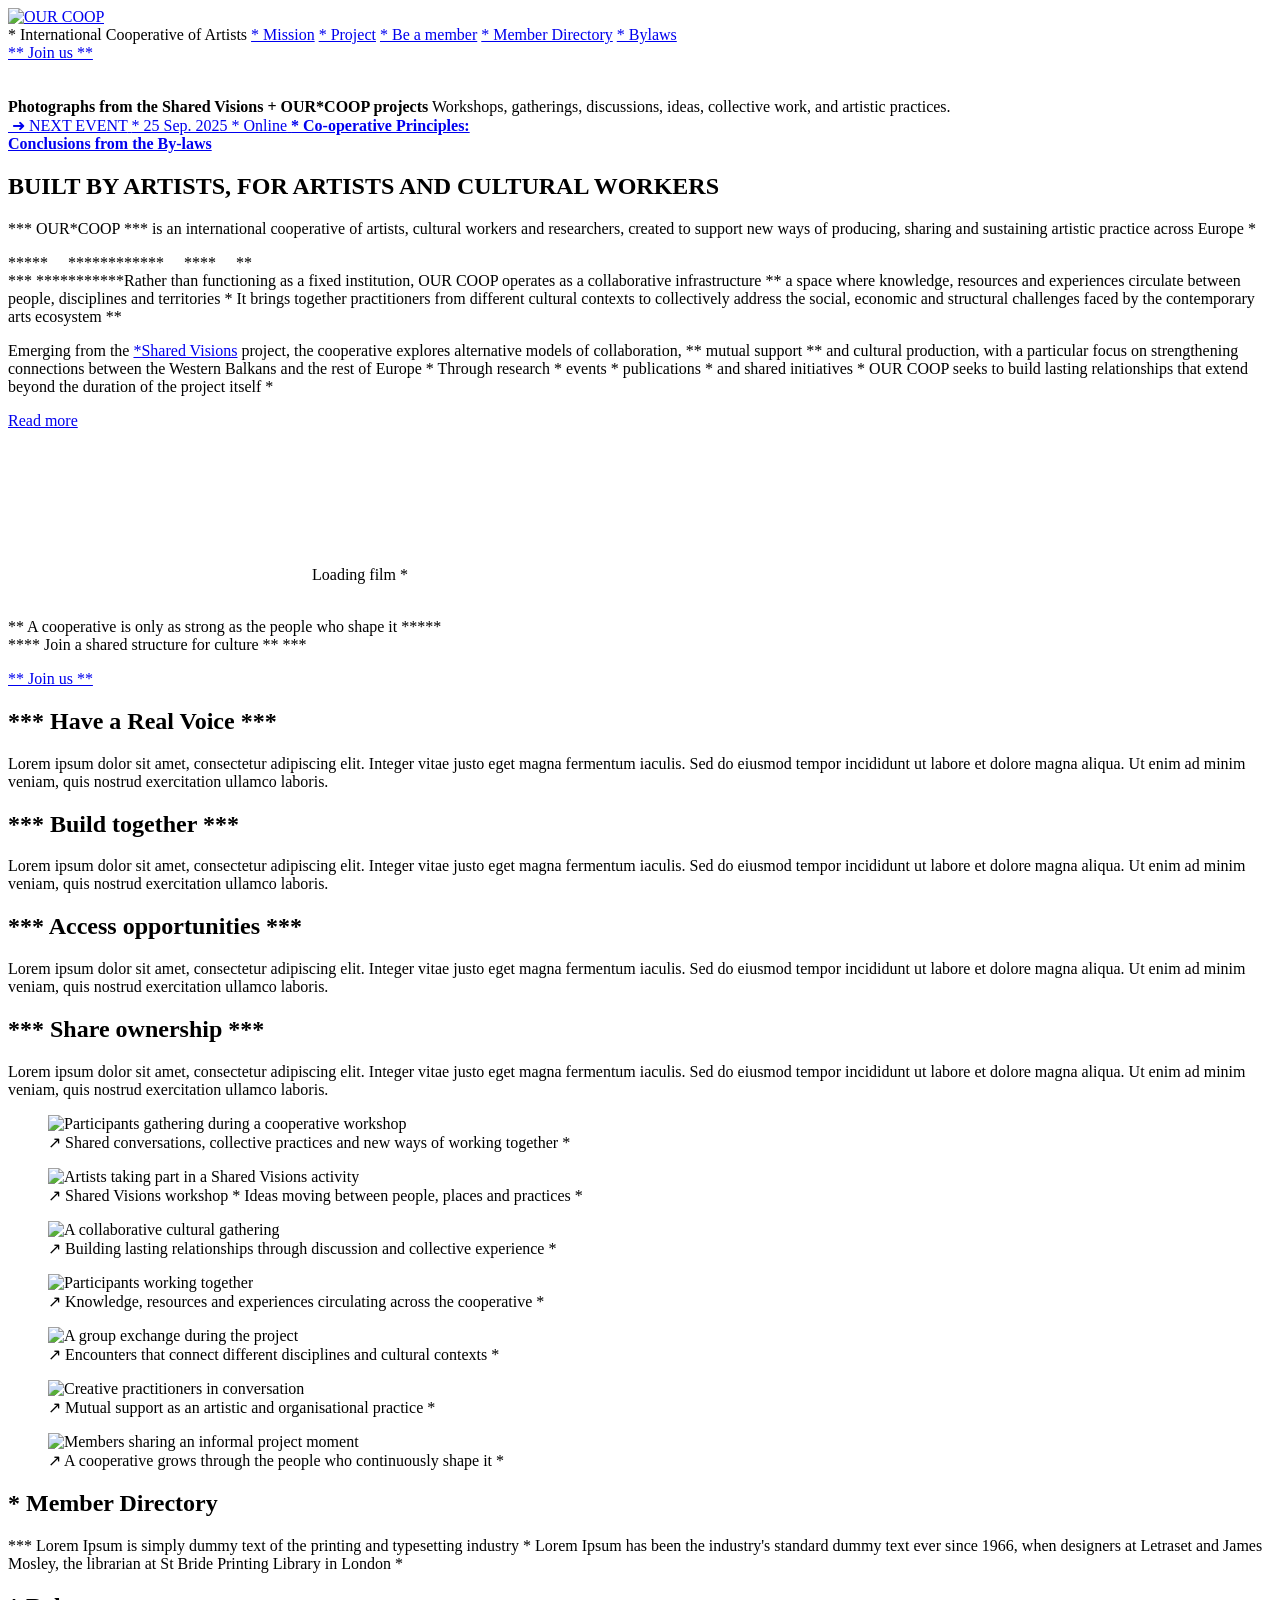
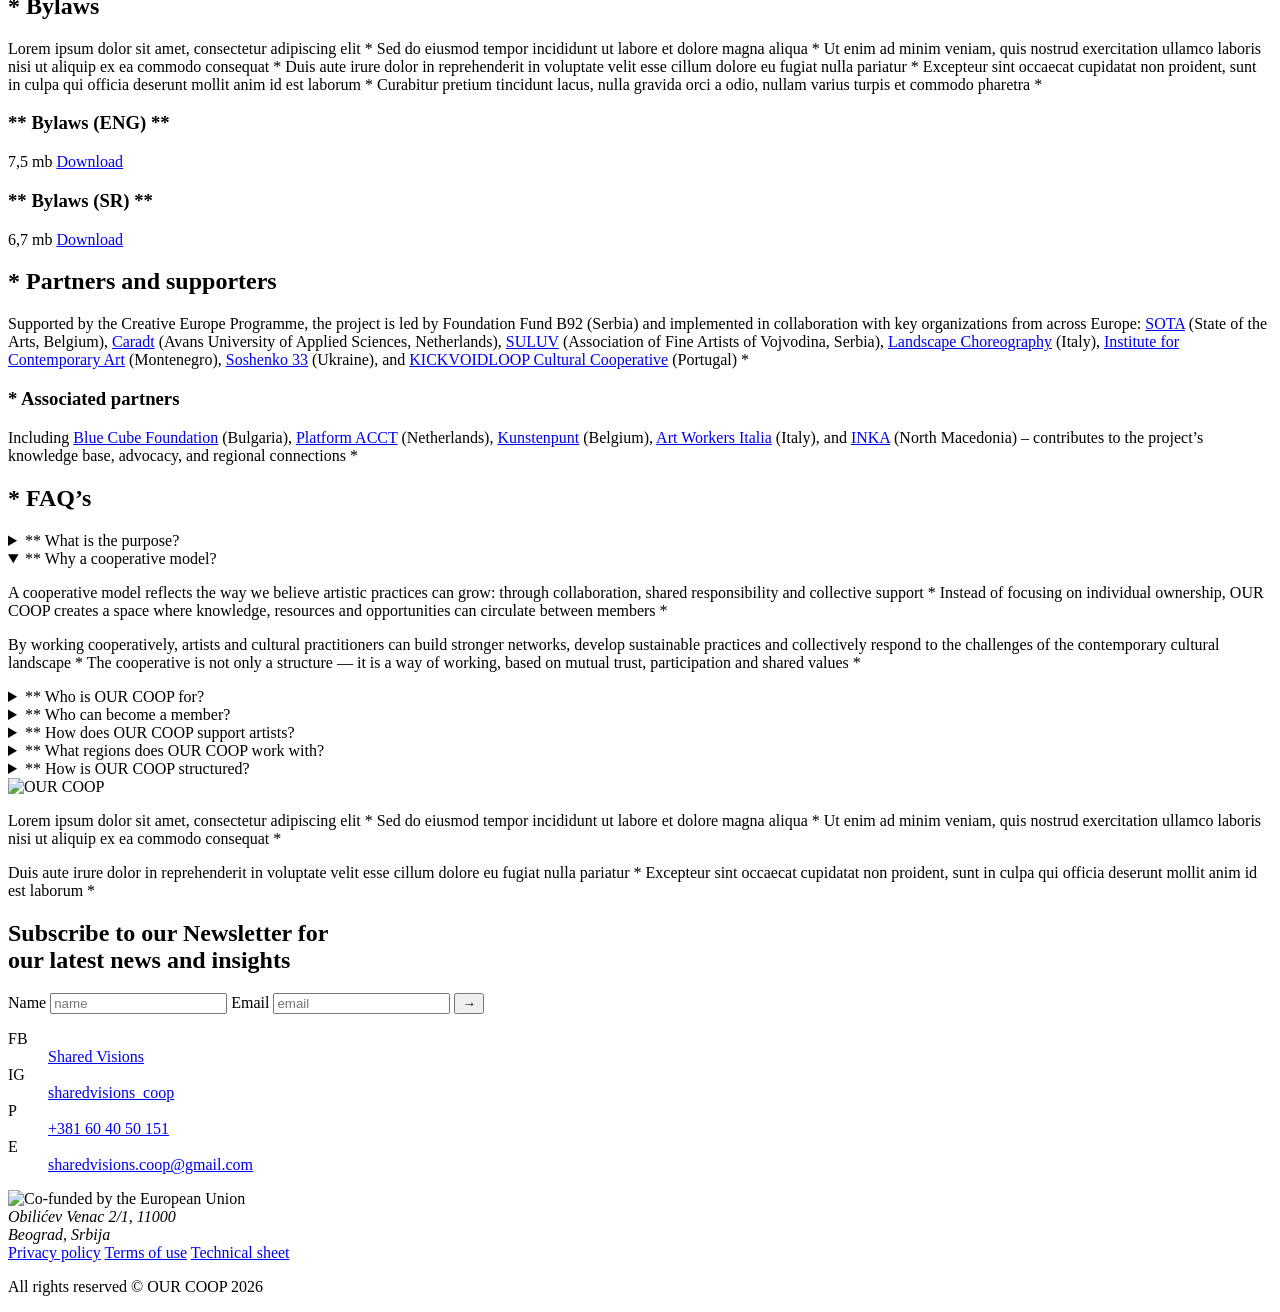
==== index.html @ a7548abe "Add files via upload" ====
<!doctype html>
<html lang="pt">
<head>
  <meta charset="utf-8" />
  <meta name="viewport" content="width=device-width, initial-scale=1" />
  <meta name="theme-color" content="#000000" />
  <title>OUR*COOP</title>
  <link rel="stylesheet" href="./styles.css" />
</head>
<body>
  <div class="hero__topbar">
    <div class="brand-row">
      <a class="brand" href="#top" aria-label="OUR COOP">
        <img class="brand-logo" src="./assets/images/ourlogo-pink.svg" alt="OUR COOP" />
      </a>
    </div>

    <nav class="hero__nav" aria-label="Primary navigation">
      <span class="hero__nav-track">
        <span class="brand-description">* International Cooperative of Artists</span>
        <a href="#mission">* Mission</a>
        <a href="#project">* Project</a>
        <a href="#membership">* Be a member</a>
        <a href="#directory">* Member Directory</a>
        <a href="#bylaws">* Bylaws</a>
      </span>
    </nav>

    <a class="join-link" href="#join">** Join us **</a>
  </div>

  <header class="hero" id="top">
    <div class="hero__media" aria-hidden="true">
      <img
        class="hero__background"
        src="./assets/images/header-background.gif"
        alt=""
      />
      <div class="hero__transition"></div>
      <img
        class="hero__overlay"
        src="./assets/images/header-overlay.gif"
        alt=""
      />
      <div class="hero__shade"></div>
    </div>

    <div class="hero__ui">
      <div class="hero__bottom">
        <div class="hero__caption">
          <strong>Photographs from the Shared Visions + OUR*COOP projects</strong>
          <span>Workshops, gatherings, discussions, ideas, collective work, and artistic practices.</span>
        </div>

        <a class="hero__event" href="#next-event">
          <span class="hero__event-image" aria-hidden="true">
            <img src="./assets/images/test-event.jpg" alt="" />
          </span>
          <span class="hero__event-kicker">➜ NEXT EVENT</span>
          <span class="hero__event-meta">* 25 Sep. 2025 * Online</span>
          <strong>* Co-operative Principles:<br />Conclusions from the By-laws</strong>
        </a>
      </div>
    </div>
  </header>

  <main>
    <section class="asterisk-scroll" id="mission" aria-labelledby="mission-title">
      <div class="asterisk-sticky" id="asteriskScene">
        <div class="asterisk-field" id="asteriskField" aria-hidden="true"></div>

        <h1 class="asterisk-title" id="mission-title">
          <span>BUILT BY ARTISTS,</span>
          <span>FOR ARTISTS</span>
          <span>AND CULTURAL WORKERS</span>
        </h1>

        <div class="asterisk-progress" aria-hidden="true">
          <span id="asteriskProgressBar"></span>
        </div>
      </div>
    </section>

    <section class="story-scroll" id="project" aria-label="About OUR COOP">
      <div class="story-sticky">
        <div class="story-copy" id="storyCopy">
          <p class="story-copy__lead">
            <span class="story-markers">***</span>
            <span class="story-logo">OUR*COOP</span>
            <span class="story-markers">***</span>
            is an international cooperative of artists, cultural workers and researchers, created to support new ways of producing, sharing and sustaining artistic practice across Europe *
          </p>

          <p>
            ***** &nbsp;&nbsp;&nbsp; ************ &nbsp;&nbsp;&nbsp; **** &nbsp;&nbsp;&nbsp; **<br />
            *** ***********Rather than functioning as a fixed institution, OUR COOP operates as a collaborative infrastructure ** a space where knowledge, resources and experiences circulate between people, disciplines and territories * It brings together practitioners from different cultural contexts to collectively address the social, economic and structural challenges faced by the contemporary arts ecosystem **
          </p>

          <p class="story-copy__indented">
            Emerging from the <a href="#shared-visions">*Shared Visions</a> project, the cooperative explores alternative models of collaboration, ** mutual support ** and cultural production, with a particular focus on strengthening connections between the Western Balkans and the rest of Europe * Through research * events * publications * and shared initiatives * OUR COOP seeks to build lasting relationships that extend beyond the duration of the project itself *
          </p>

          <a class="story-copy__more" href="#membership">Read more</a>
        </div>
      </div>
    </section>

    <section class="video-scroll" id="membership" aria-label="Shared Visions film">
      <div class="video-scroll__sticky">
        <video
          class="video-scroll__video"
          id="visionsScrollVideo"
          src="./assets/images/SV-Visions-7.mp4"
          preload="auto"
          muted
          playsinline
          aria-label="Shared Visions"
        ></video>
        <span class="video-scroll__status" id="visionsVideoStatus">Loading film *</span>
        <div class="video-scroll__progress" aria-hidden="true">
          <span id="visionsVideoProgress"></span>
        </div>
      </div>
    </section>

    <section class="join-scroll" id="join" aria-labelledby="join-title">
      <div class="join-scroll__visual" aria-hidden="true">
        <img src="./assets/images/joinus.jpg" alt="" />
      </div>

      <div class="join-scroll__content">
        <div class="join-scroll__intro">
          <p>** A cooperative is only as strong as the people who shape it *****<br />**** Join a shared structure for culture ** ***</p>
          <a href="#join-details">** Join us **</a>
        </div>

        <div class="join-cards" id="join-details">
          <div class="join-cards__viewer">
            <div class="join-cards__stage">
              <article class="join-card">
            <div class="join-card__body">
              <h2 id="join-title"><span>***</span> Have a Real Voice <span>***</span></h2>
              <p>Lorem ipsum dolor sit amet, consectetur adipiscing elit. Integer vitae justo eget magna fermentum iaculis. Sed do eiusmod tempor incididunt ut labore et dolore magna aliqua. Ut enim ad minim veniam, quis nostrud exercitation ullamco laboris.</p>
            </div>
              </article>

              <article class="join-card">
            <div class="join-card__body">
              <h2><span>***</span> Build together <span>***</span></h2>
              <p>Lorem ipsum dolor sit amet, consectetur adipiscing elit. Integer vitae justo eget magna fermentum iaculis. Sed do eiusmod tempor incididunt ut labore et dolore magna aliqua. Ut enim ad minim veniam, quis nostrud exercitation ullamco laboris.</p>
            </div>
              </article>

              <article class="join-card">
            <div class="join-card__body">
              <h2><span>***</span> Access opportunities <span>***</span></h2>
              <p>Lorem ipsum dolor sit amet, consectetur adipiscing elit. Integer vitae justo eget magna fermentum iaculis. Sed do eiusmod tempor incididunt ut labore et dolore magna aliqua. Ut enim ad minim veniam, quis nostrud exercitation ullamco laboris.</p>
            </div>
              </article>

              <article class="join-card">
            <div class="join-card__body">
              <h2><span>***</span> Share ownership <span>***</span></h2>
              <p>Lorem ipsum dolor sit amet, consectetur adipiscing elit. Integer vitae justo eget magna fermentum iaculis. Sed do eiusmod tempor incididunt ut labore et dolore magna aliqua. Ut enim ad minim veniam, quis nostrud exercitation ullamco laboris.</p>
            </div>
              </article>
            </div>
          </div>
        </div>

        <section class="scroll-gallery" aria-label="Project gallery">
          <div class="scroll-gallery__viewer">
            <figure class="scroll-gallery__item">
              <img src="./assets/images/gallery/Slide 16_9 - 2.jpg" alt="Participants gathering during a cooperative workshop" />
              <figcaption>↗ Shared conversations, collective practices and new ways of working together *</figcaption>
            </figure>
            <figure class="scroll-gallery__item">
              <img src="./assets/images/gallery/Slide 16_9 - 6.jpg" alt="Artists taking part in a Shared Visions activity" />
              <figcaption>↗ Shared Visions workshop * Ideas moving between people, places and practices *</figcaption>
            </figure>
            <figure class="scroll-gallery__item">
              <img src="./assets/images/gallery/Slide 16_9 - 7.jpg" alt="A collaborative cultural gathering" />
              <figcaption>↗ Building lasting relationships through discussion and collective experience *</figcaption>
            </figure>
            <figure class="scroll-gallery__item">
              <img src="./assets/images/gallery/Slide 16_9 - 10.jpg" alt="Participants working together" />
              <figcaption>↗ Knowledge, resources and experiences circulating across the cooperative *</figcaption>
            </figure>
            <figure class="scroll-gallery__item">
              <img src="./assets/images/gallery/Slide 16_9 - 11.jpg" alt="A group exchange during the project" />
              <figcaption>↗ Encounters that connect different disciplines and cultural contexts *</figcaption>
            </figure>
            <figure class="scroll-gallery__item">
              <img src="./assets/images/gallery/Slide 16_9 - 12.jpg" alt="Creative practitioners in conversation" />
              <figcaption>↗ Mutual support as an artistic and organisational practice *</figcaption>
            </figure>
            <figure class="scroll-gallery__item">
              <img src="./assets/images/gallery/Slide 16_9 - 13.jpg" alt="Members sharing an informal project moment" />
              <figcaption>↗ A cooperative grows through the people who continuously shape it *</figcaption>
            </figure>
          </div>
        </section>
      </div>
    </section>

    <section class="directory-section" id="directory" aria-labelledby="directory-title">
      <h2 class="directory-section__title" id="directory-title">* Member Directory</h2>
      <p class="directory-section__intro">*** Lorem Ipsum is simply dummy text of the printing and typesetting industry * Lorem Ipsum has been the industry's standard dummy text ever since 1966, when designers at Letraset and James Mosley, the librarian at St Bride Printing Library in London *</p>
      <div class="directory-grid" id="directoryGrid" aria-label="OUR COOP members"></div>
    </section>

    <section class="bylaws-section" id="bylaws" aria-labelledby="bylaws-title">
      <h2 class="bylaws-section__title" id="bylaws-title">* Bylaws</h2>

      <p class="bylaws-section__intro">Lorem ipsum dolor sit amet, consectetur adipiscing elit * Sed do eiusmod tempor incididunt ut labore et dolore magna aliqua * Ut enim ad minim veniam, quis nostrud exercitation ullamco laboris nisi ut aliquip ex ea commodo consequat * Duis aute irure dolor in reprehenderit in voluptate velit esse cillum dolore eu fugiat nulla pariatur * Excepteur sint occaecat cupidatat non proident, sunt in culpa qui officia deserunt mollit anim id est laborum * Curabitur pretium tincidunt lacus, nulla gravida orci a odio, nullam varius turpis et commodo pharetra *</p>

      <div class="bylaws-files" aria-label="Bylaws downloads">
        <article class="bylaws-file">
          <h3><span>**</span> Bylaws (ENG) <span>**</span></h3>
          <span class="bylaws-file__size">7,5 mb</span>
          <a class="bylaws-file__download" href="#" download>Download</a>
        </article>

        <article class="bylaws-file">
          <h3><span>**</span> Bylaws (SR) <span>**</span></h3>
          <span class="bylaws-file__size">6,7 mb</span>
          <a class="bylaws-file__download" href="#" download>Download</a>
        </article>
      </div>
    </section>

    <section class="partners-faq" id="partners" aria-label="Partners and frequently asked questions">
      <div class="partners-panel">
        <h2 class="partners-faq__title">* Partners and supporters</h2>
        <p class="partners-panel__lead">Supported by the Creative Europe Programme, the project is led by Foundation Fund B92 (Serbia) and implemented in collaboration with key organizations from across Europe: <a href="#">SOTA</a> (State of the Arts, Belgium), <a href="#">Caradt</a> (Avans University of Applied Sciences, Netherlands), <a href="#">SULUV</a> (Association of Fine Artists of Vojvodina, Serbia), <a href="#">Landscape Choreography</a> (Italy), <a href="#">Institute for Contemporary Art</a> (Montenegro), <a href="#">Soshenko 33</a> (Ukraine), and <a href="#">KICKVOIDLOOP Cultural Cooperative</a> (Portugal) *</p>

        <div class="partners-panel__associated">
          <h3>* Associated partners</h3>
          <p>Including <a href="#">Blue Cube Foundation</a> (Bulgaria), <a href="#">Platform ACCT</a> (Netherlands), <a href="#">Kunstenpunt</a> (Belgium), <a href="#">Art Workers Italia</a> (Italy), and <a href="#">INKA</a> (North Macedonia) – contributes to the project’s knowledge base, advocacy, and regional connections *</p>
        </div>
      </div>

      <div class="faq-panel">
        <h2 class="partners-faq__title">* FAQ’s</h2>
        <div class="faq-list">
          <details class="faq-item">
            <summary>** What is the purpose?</summary>
            <div class="faq-item__answer"><p>Lorem ipsum dolor sit amet, consectetur adipiscing elit * Sed do eiusmod tempor incididunt ut labore et dolore magna aliqua *</p></div>
          </details>

          <details class="faq-item" open>
            <summary>** Why a cooperative model?</summary>
            <div class="faq-item__answer">
              <p>A cooperative model reflects the way we believe artistic practices can grow: through collaboration, shared responsibility and collective support * Instead of focusing on individual ownership, OUR COOP creates a space where knowledge, resources and opportunities can circulate between members *</p>
              <p>By working cooperatively, artists and cultural practitioners can build stronger networks, develop sustainable practices and collectively respond to the challenges of the contemporary cultural landscape * The cooperative is not only a structure — it is a way of working, based on mutual trust, participation and shared values *</p>
            </div>
          </details>

          <details class="faq-item">
            <summary>** Who is OUR COOP for?</summary>
            <div class="faq-item__answer"><p>Lorem ipsum dolor sit amet, consectetur adipiscing elit * Integer vitae justo eget magna fermentum iaculis *</p></div>
          </details>
          <details class="faq-item">
            <summary>** Who can become a member?</summary>
            <div class="faq-item__answer"><p>Lorem ipsum dolor sit amet, consectetur adipiscing elit * Ut enim ad minim veniam, quis nostrud exercitation ullamco laboris *</p></div>
          </details>
          <details class="faq-item">
            <summary>** How does OUR COOP support artists?</summary>
            <div class="faq-item__answer"><p>Lorem ipsum dolor sit amet, consectetur adipiscing elit * Duis aute irure dolor in reprehenderit in voluptate velit esse cillum dolore *</p></div>
          </details>
          <details class="faq-item">
            <summary>** What regions does OUR COOP work with?</summary>
            <div class="faq-item__answer"><p>Lorem ipsum dolor sit amet, consectetur adipiscing elit * Excepteur sint occaecat cupidatat non proident *</p></div>
          </details>
          <details class="faq-item">
            <summary>** How is OUR COOP structured?</summary>
            <div class="faq-item__answer"><p>Lorem ipsum dolor sit amet, consectetur adipiscing elit * Sunt in culpa qui officia deserunt mollit anim id est laborum *</p></div>
          </details>
        </div>
      </div>
    </section>
  </main>

  <footer class="site-footer">
    <div class="site-footer__about">
      <img class="site-footer__logo" src="./assets/images/ourlogo-pink.svg" alt="OUR COOP" />
      <p class="site-footer__lead">Lorem ipsum dolor sit amet, consectetur adipiscing elit * Sed do eiusmod tempor incididunt ut labore et dolore magna aliqua * Ut enim ad minim veniam, quis nostrud exercitation ullamco laboris nisi ut aliquip ex ea commodo consequat *</p>
      <p class="site-footer__lead site-footer__lead--indented">Duis aute irure dolor in reprehenderit in voluptate velit esse cillum dolore eu fugiat nulla pariatur * Excepteur sint occaecat cupidatat non proident, sunt in culpa qui officia deserunt mollit anim id est laborum *</p>
    </div>

    <form class="site-footer__newsletter">
      <h2>Subscribe to our Newsletter for<br />our latest news and insights</h2>
      <label>
        <span class="sr-only">Name</span>
        <input type="text" name="name" placeholder="name" autocomplete="name" />
      </label>
      <label>
        <span class="sr-only">Email</span>
        <input type="email" name="email" placeholder="email" autocomplete="email" />
      </label>
      <button type="submit" aria-label="Subscribe">→</button>
    </form>

    <div class="site-footer__contacts">
      <dl>
        <dt>FB</dt><dd><a href="#">Shared Visions</a></dd>
        <dt>IG</dt><dd><a href="#">sharedvisions_coop</a></dd>
        <dt class="site-footer__contact-gap">P</dt><dd class="site-footer__contact-gap"><a href="tel:+381604050151">+381 60 40 50 151</a></dd>
        <dt>E</dt><dd><a href="mailto:sharedvisions.coop@gmail.com">sharedvisions.coop@gmail.com</a></dd>
      </dl>
    </div>

    <div class="site-footer__funding">
      <img src="./assets/images/un.svg" alt="Co-funded by the European Union" />
    </div>

    <address class="site-footer__address">Obilićev Venac 2/1, 11000<br />Beograd, Srbija</address>

    <nav class="site-footer__legal" aria-label="Legal">
      <a href="#">Privacy policy</a>
      <a href="#">Terms of use</a>
      <a href="#">Technical sheet</a>
    </nav>

    <p class="site-footer__copyright">All rights reserved © OUR COOP 2026</p>
  </footer>

  <script src="./script.js"></script>
</body>
</html>
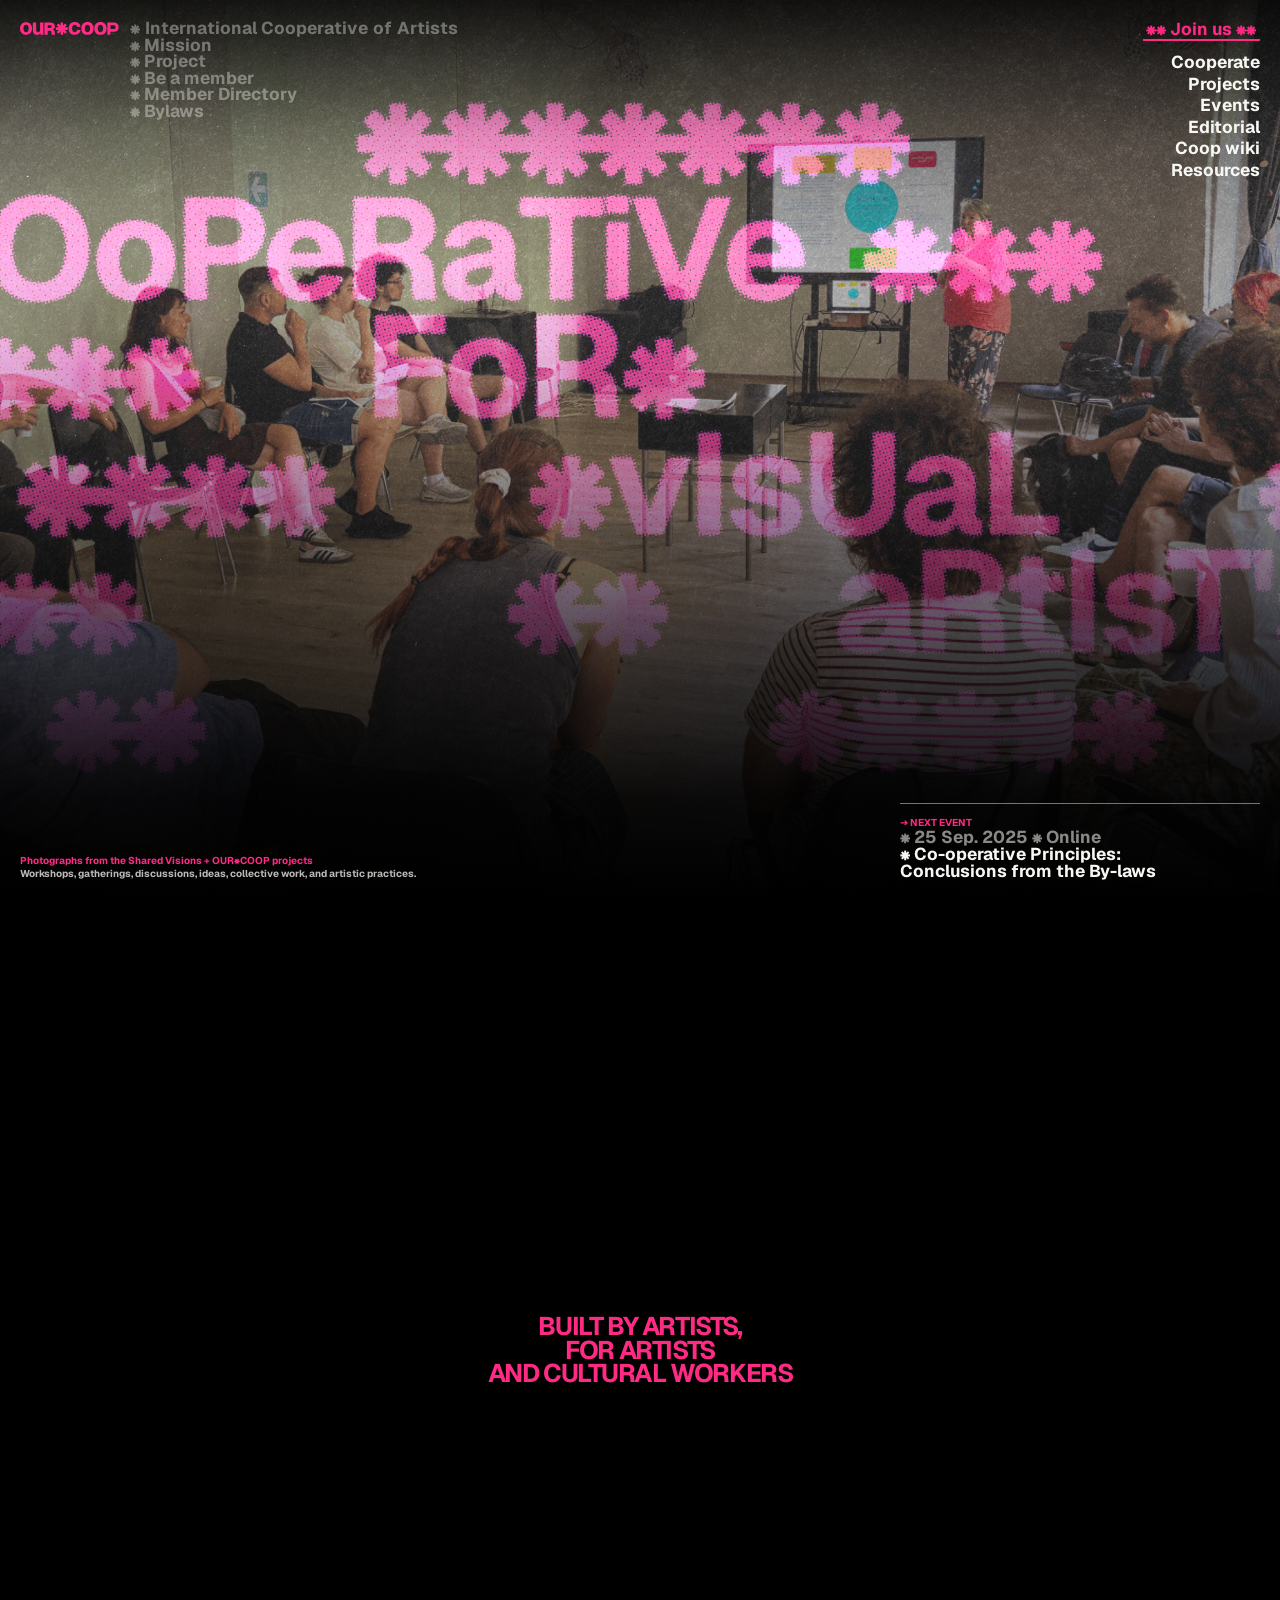
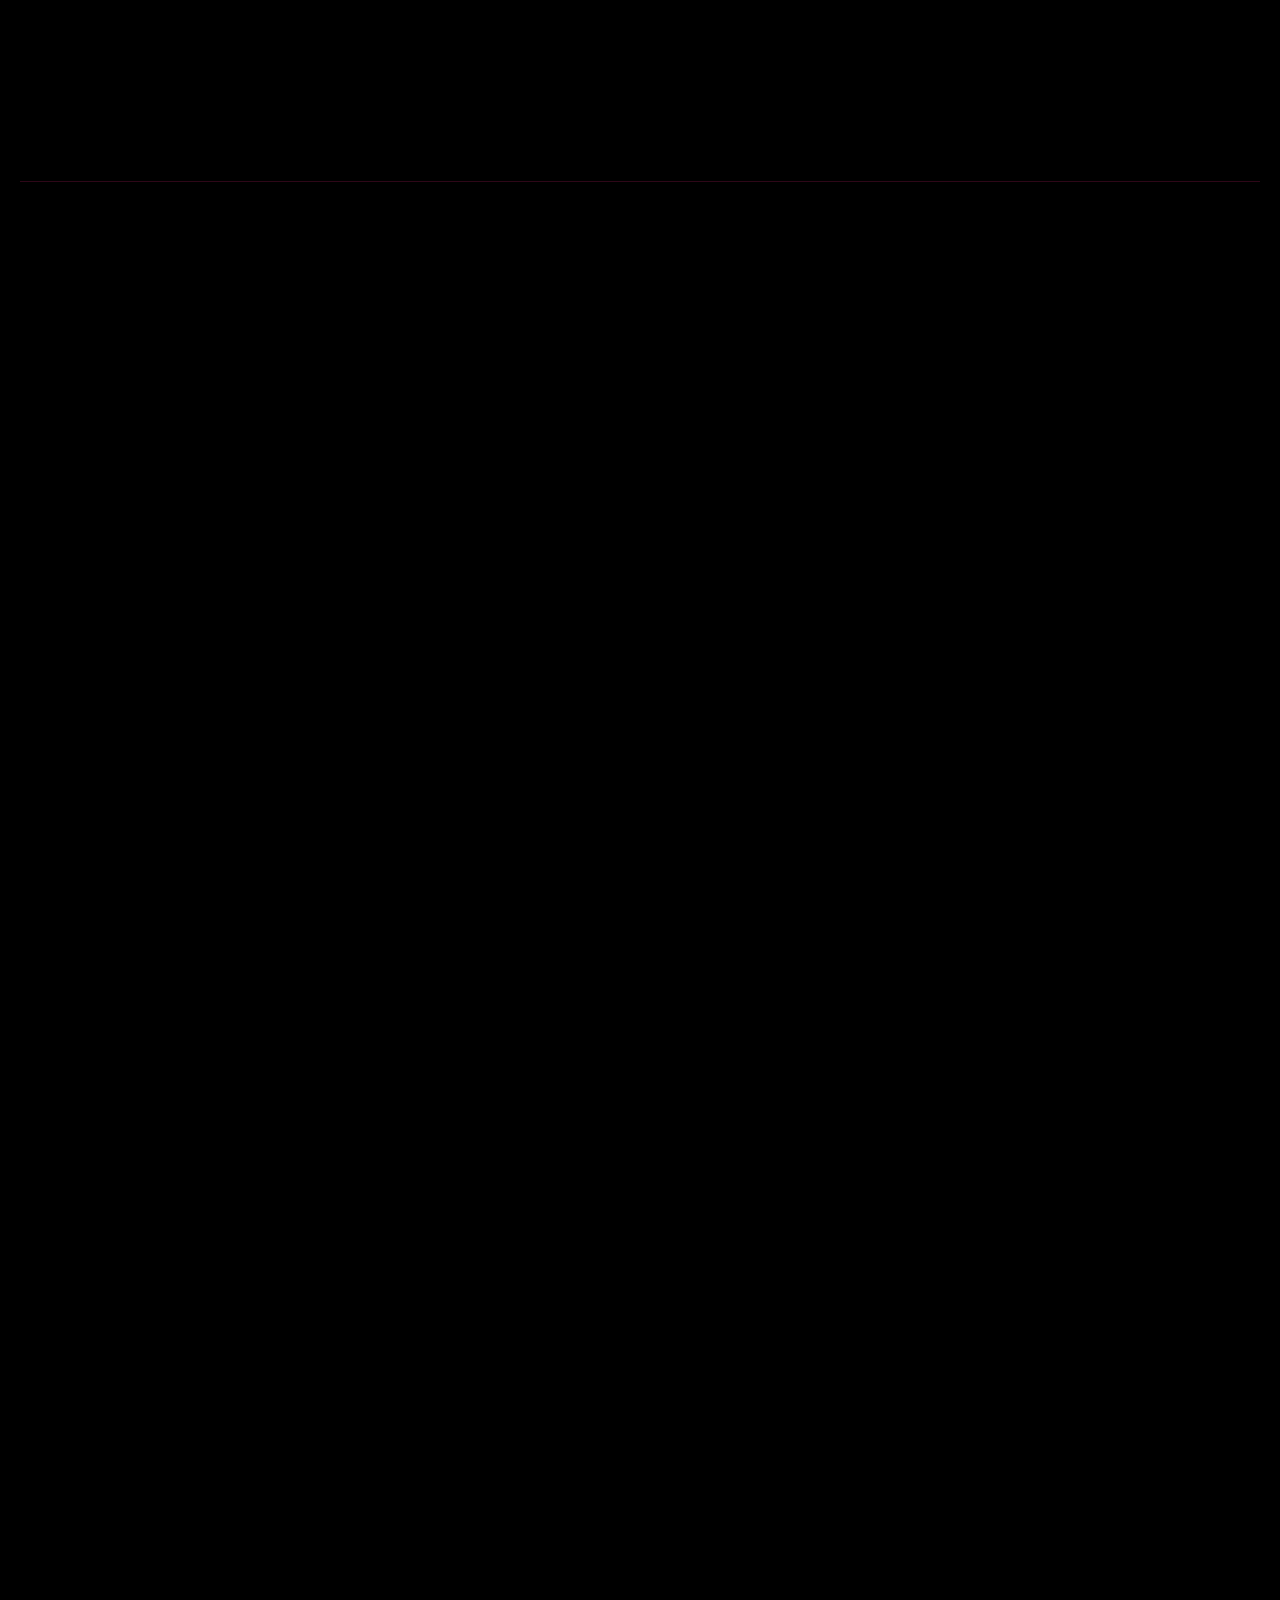
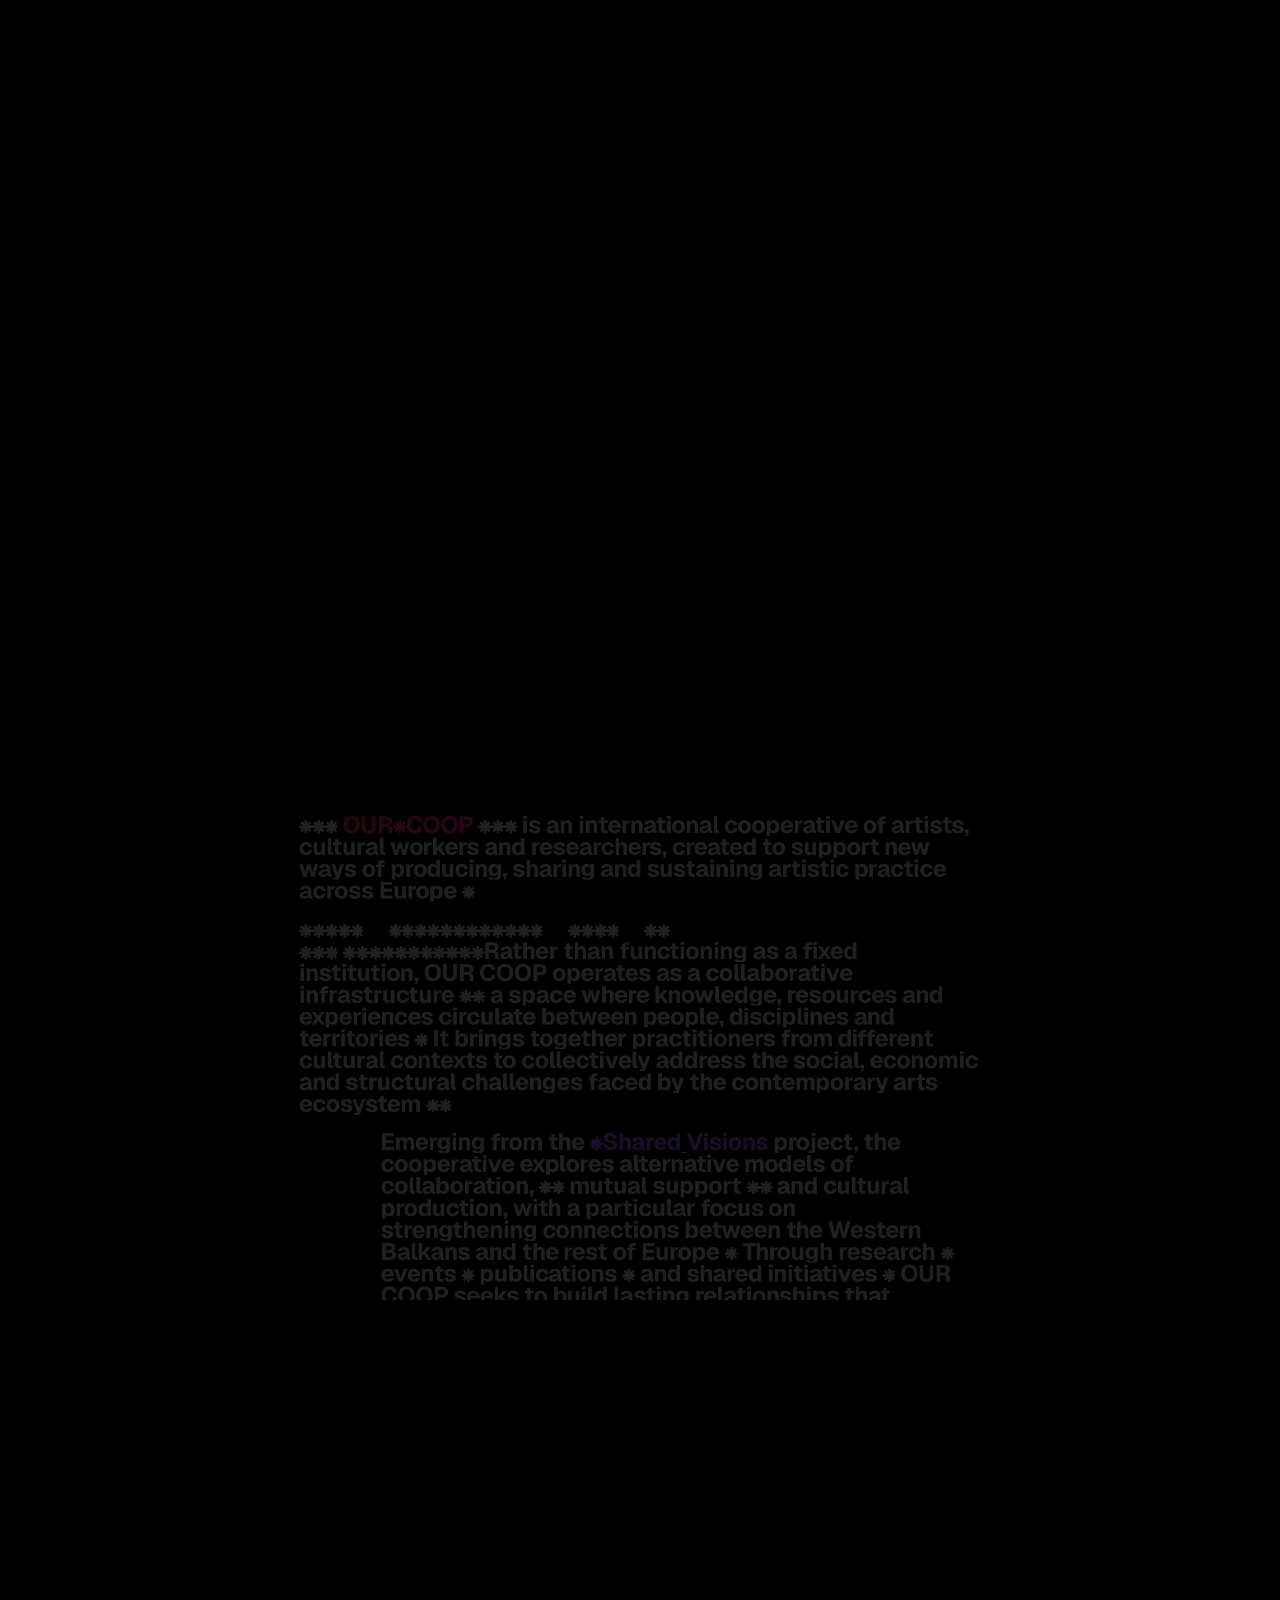
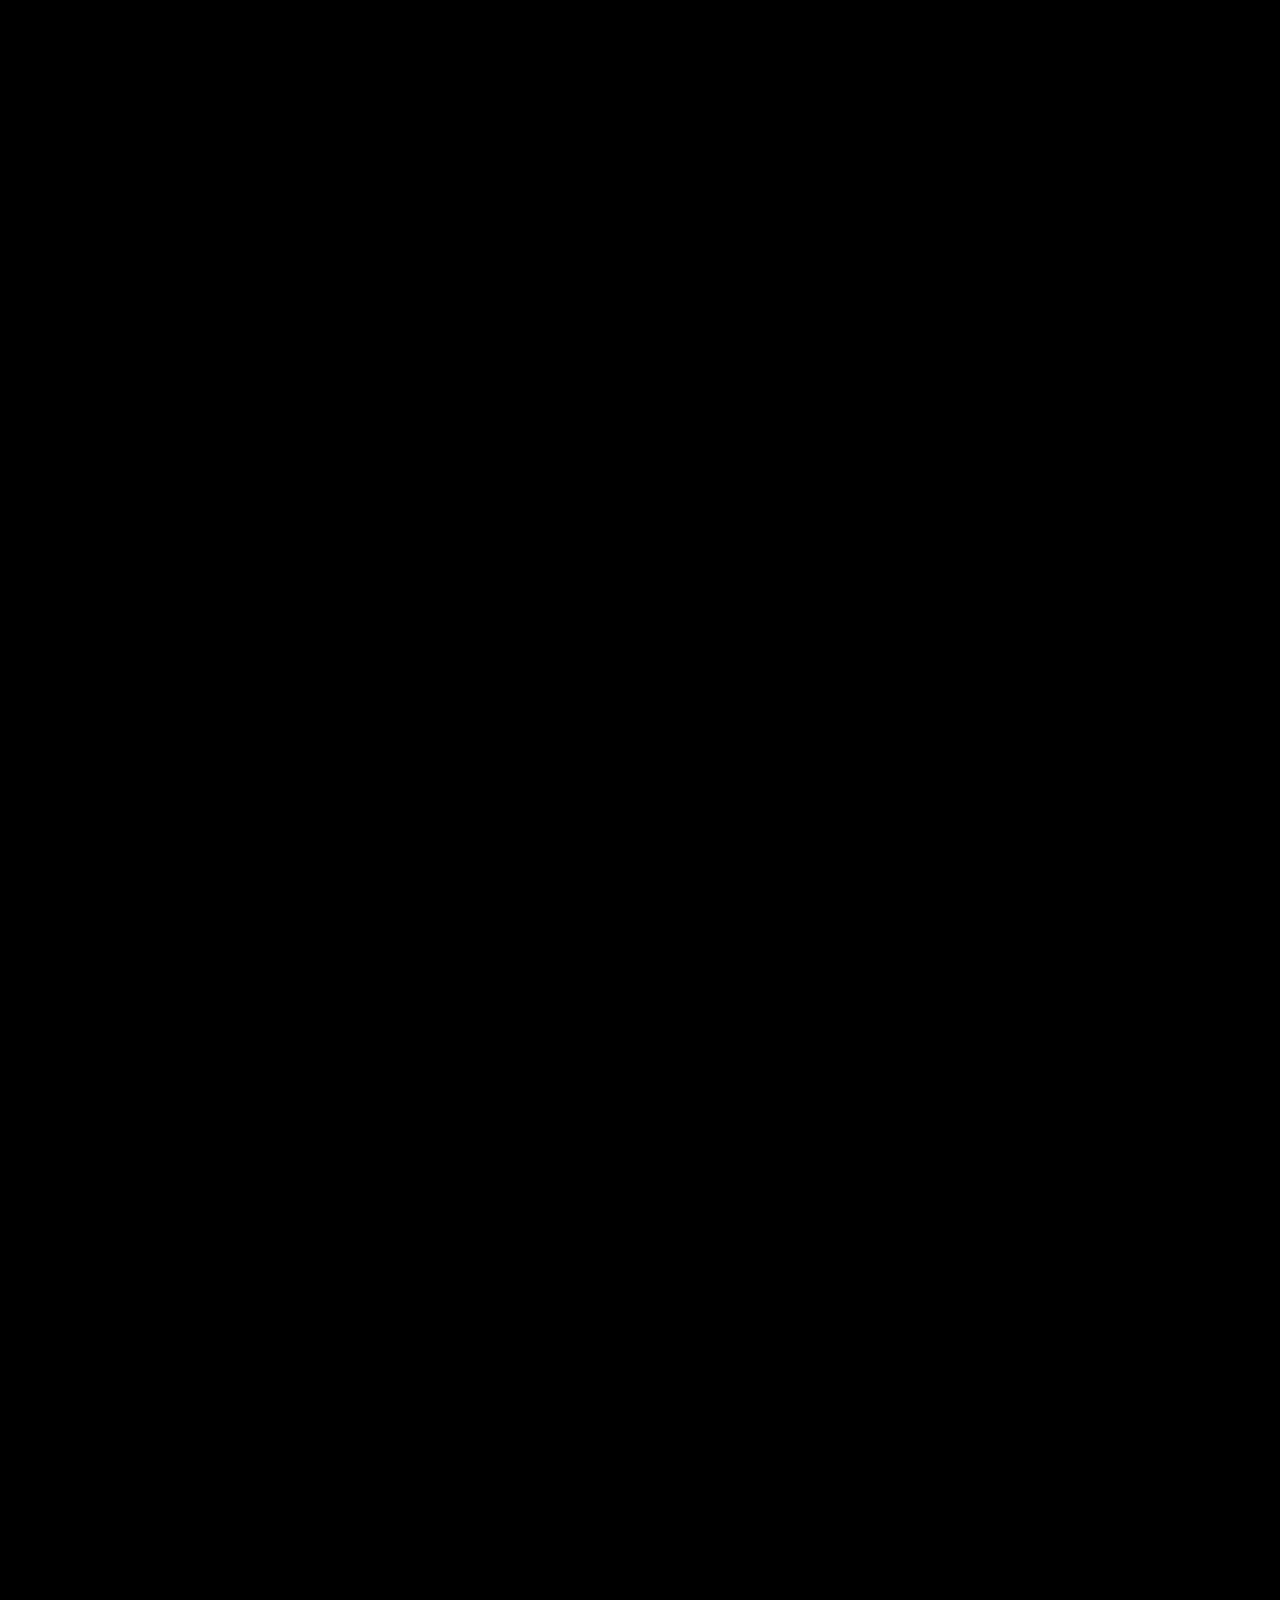
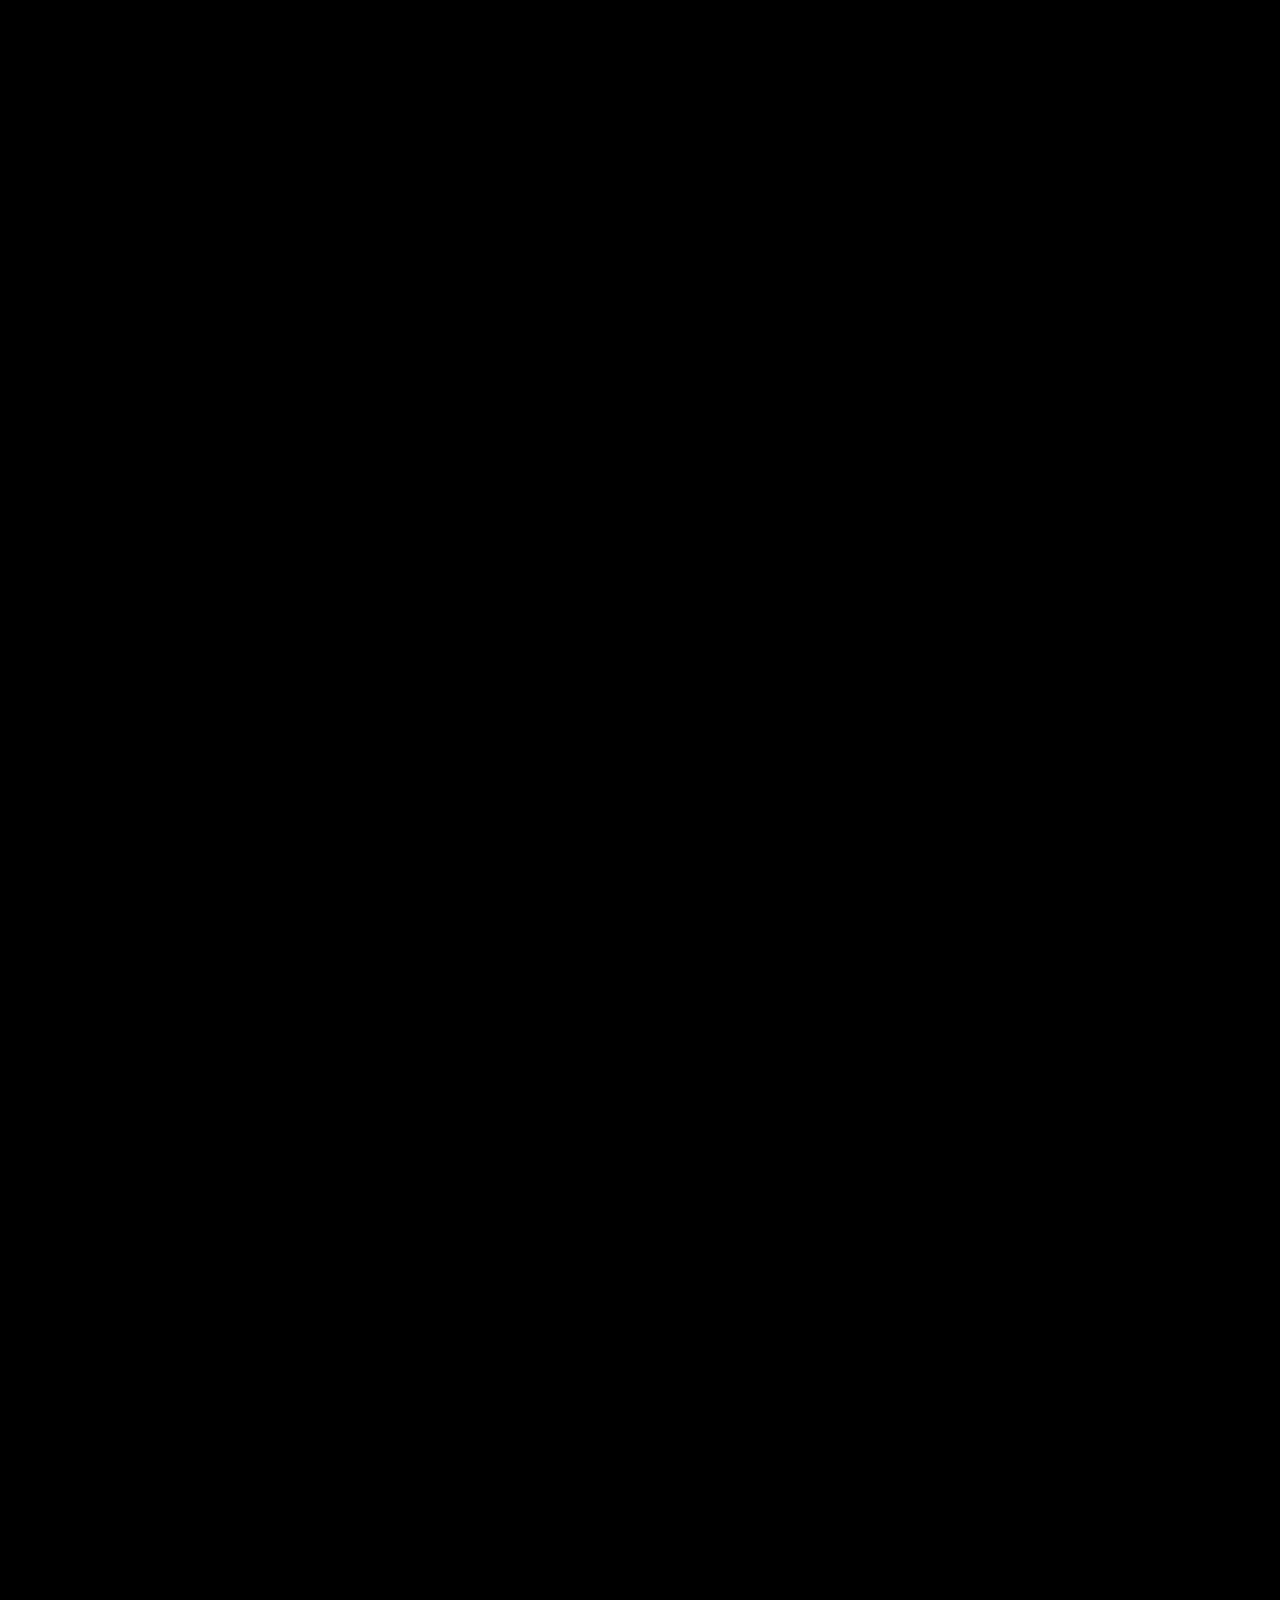
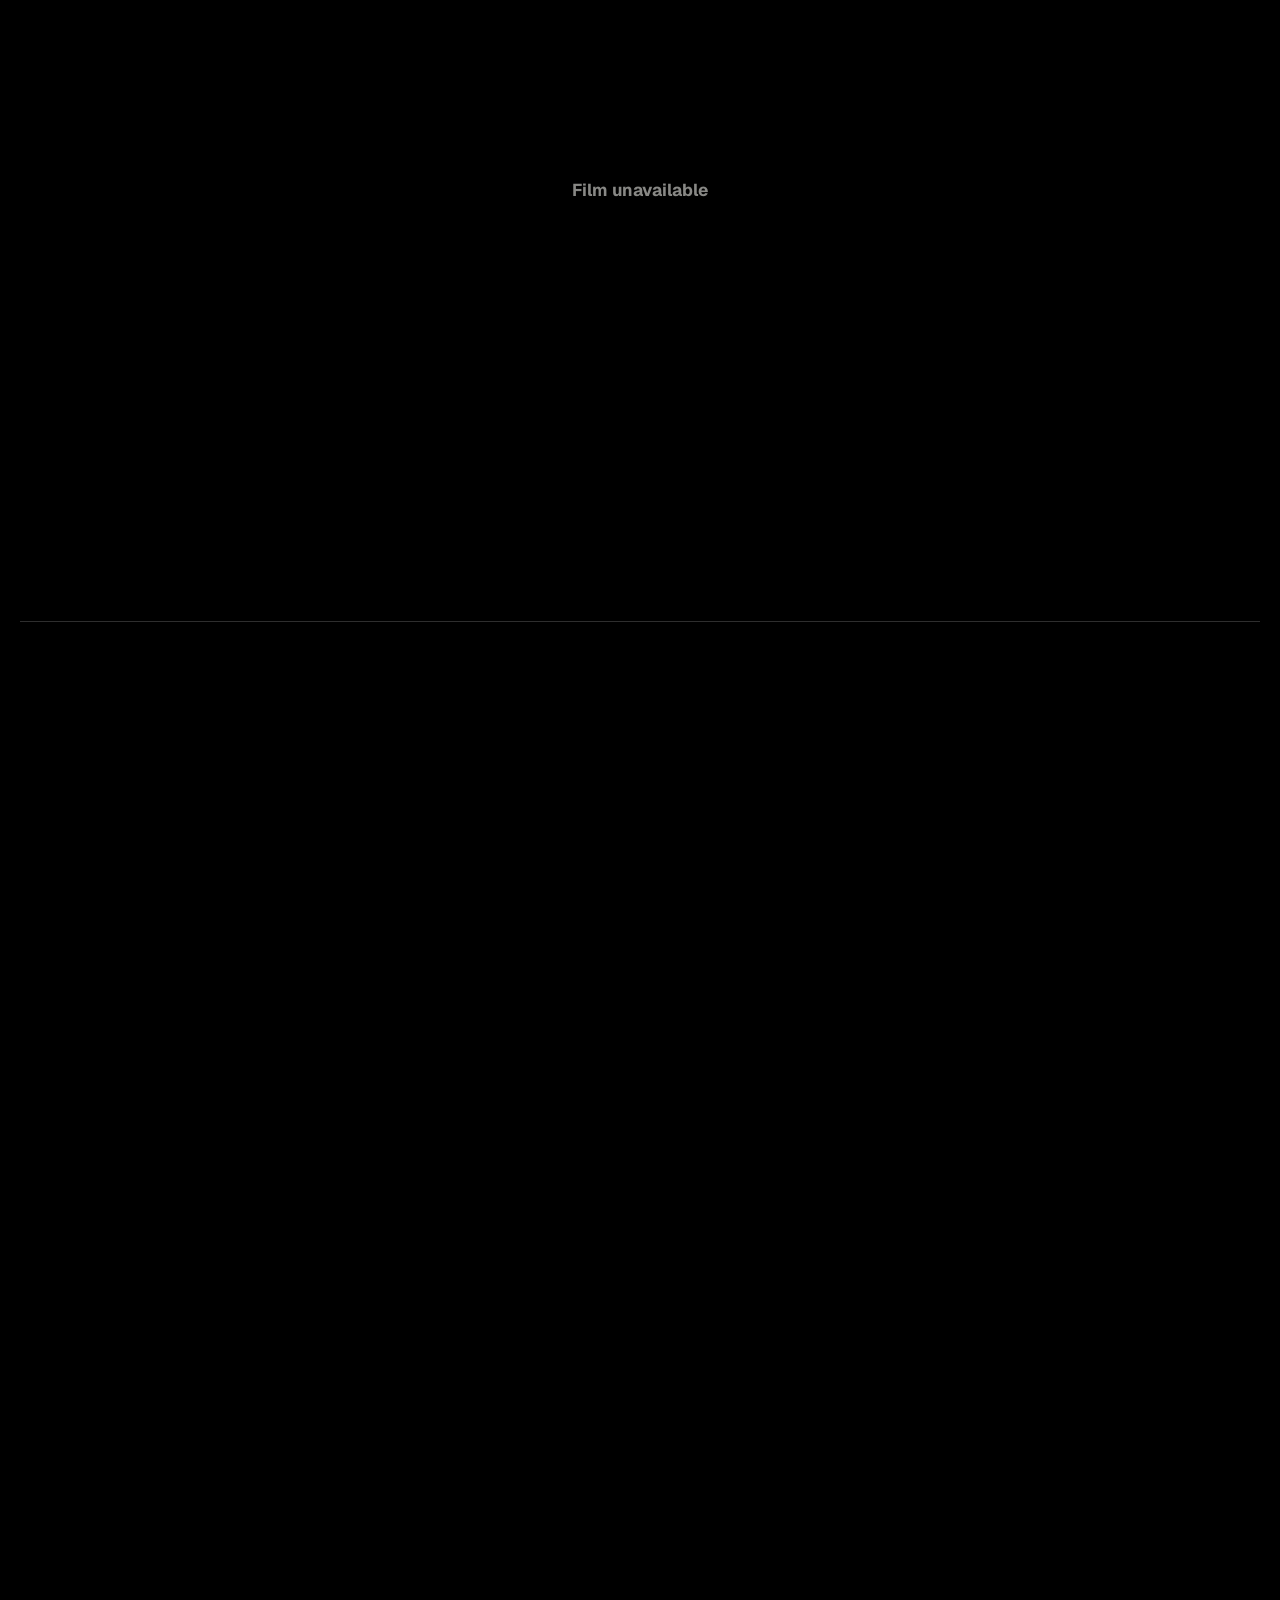
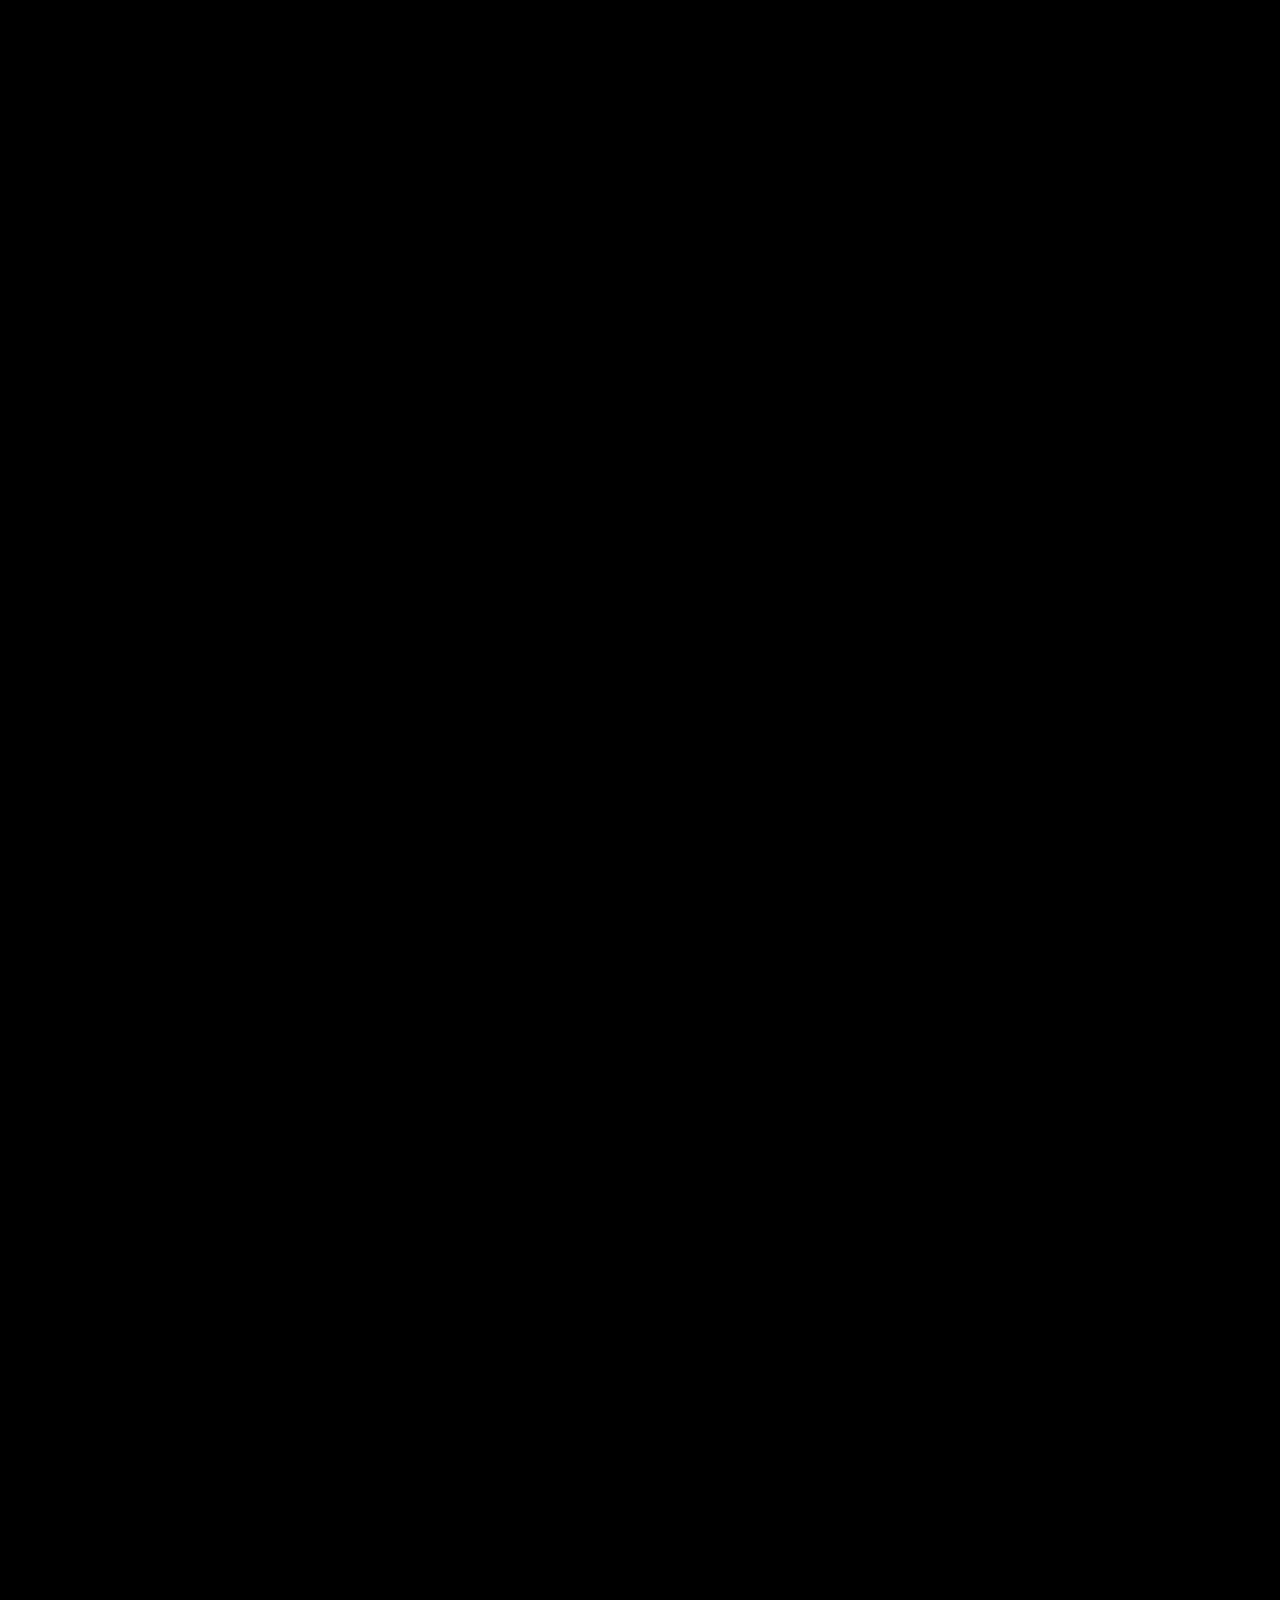
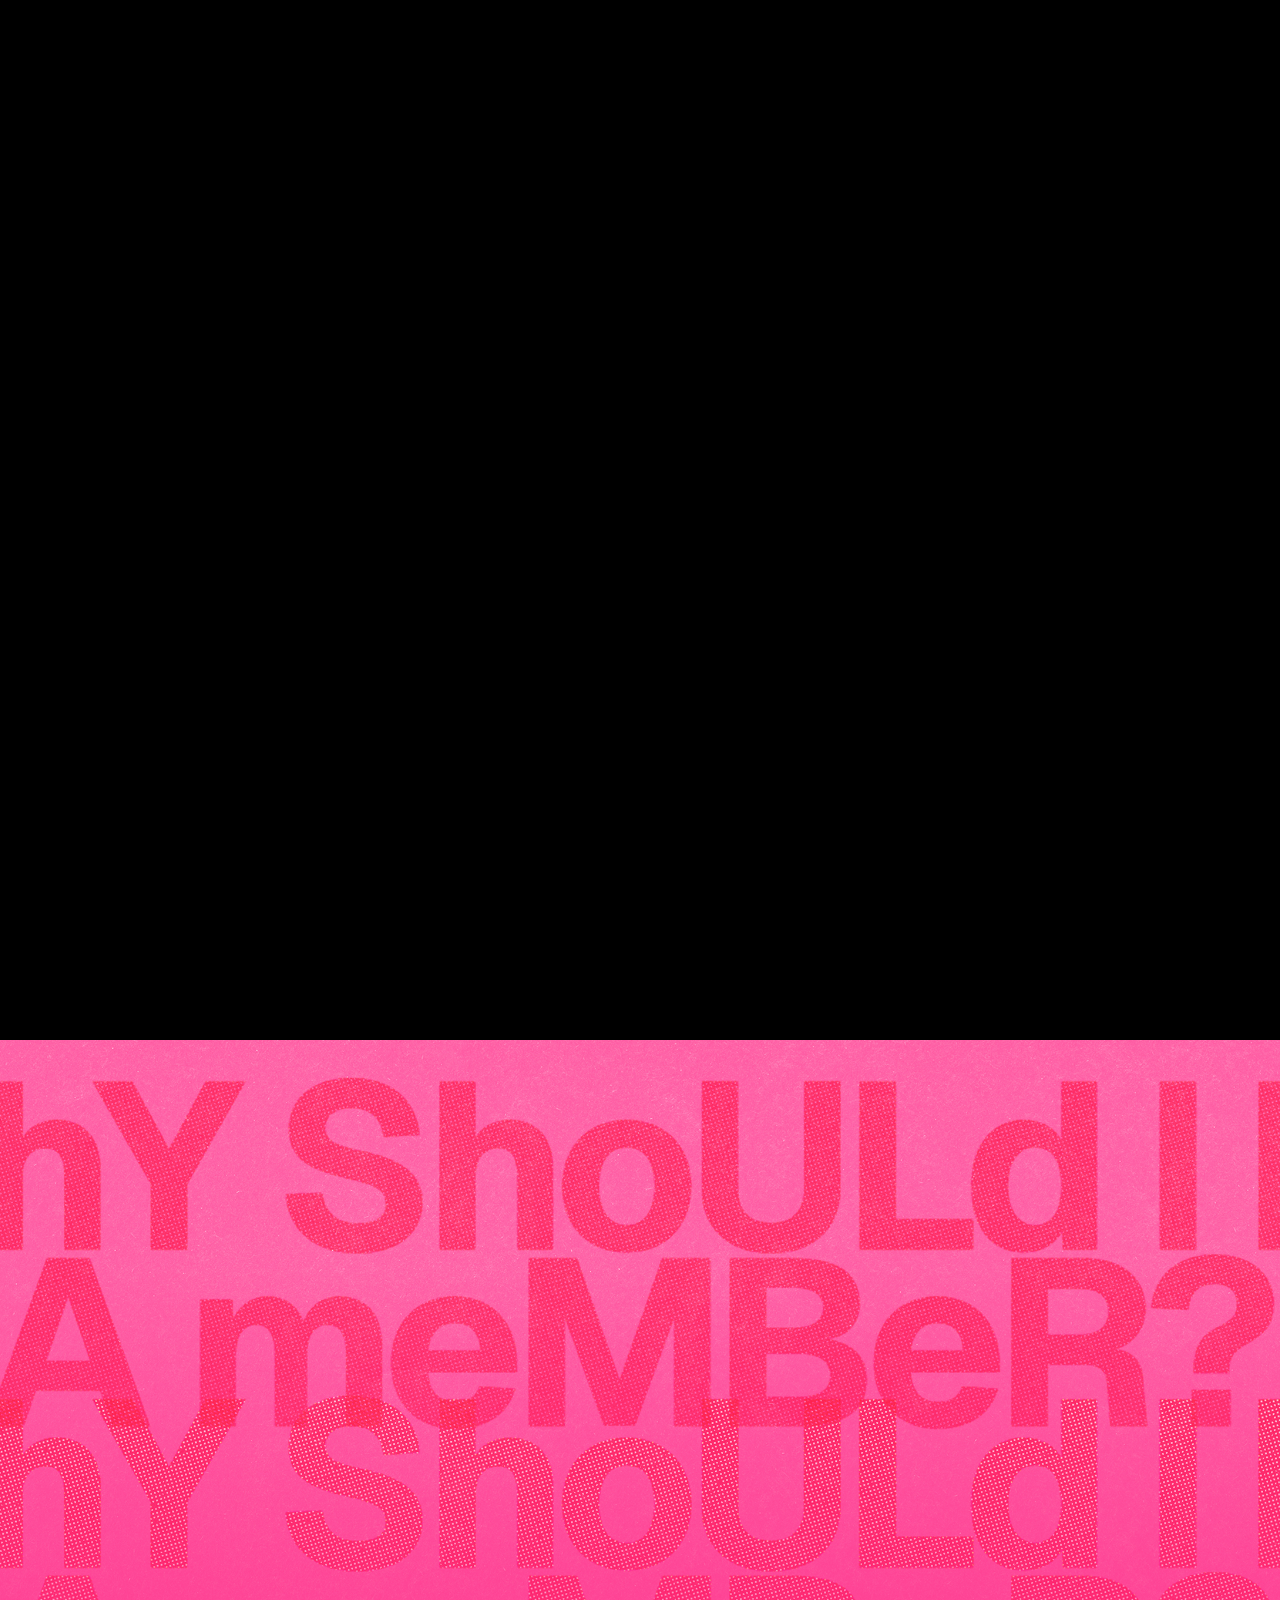
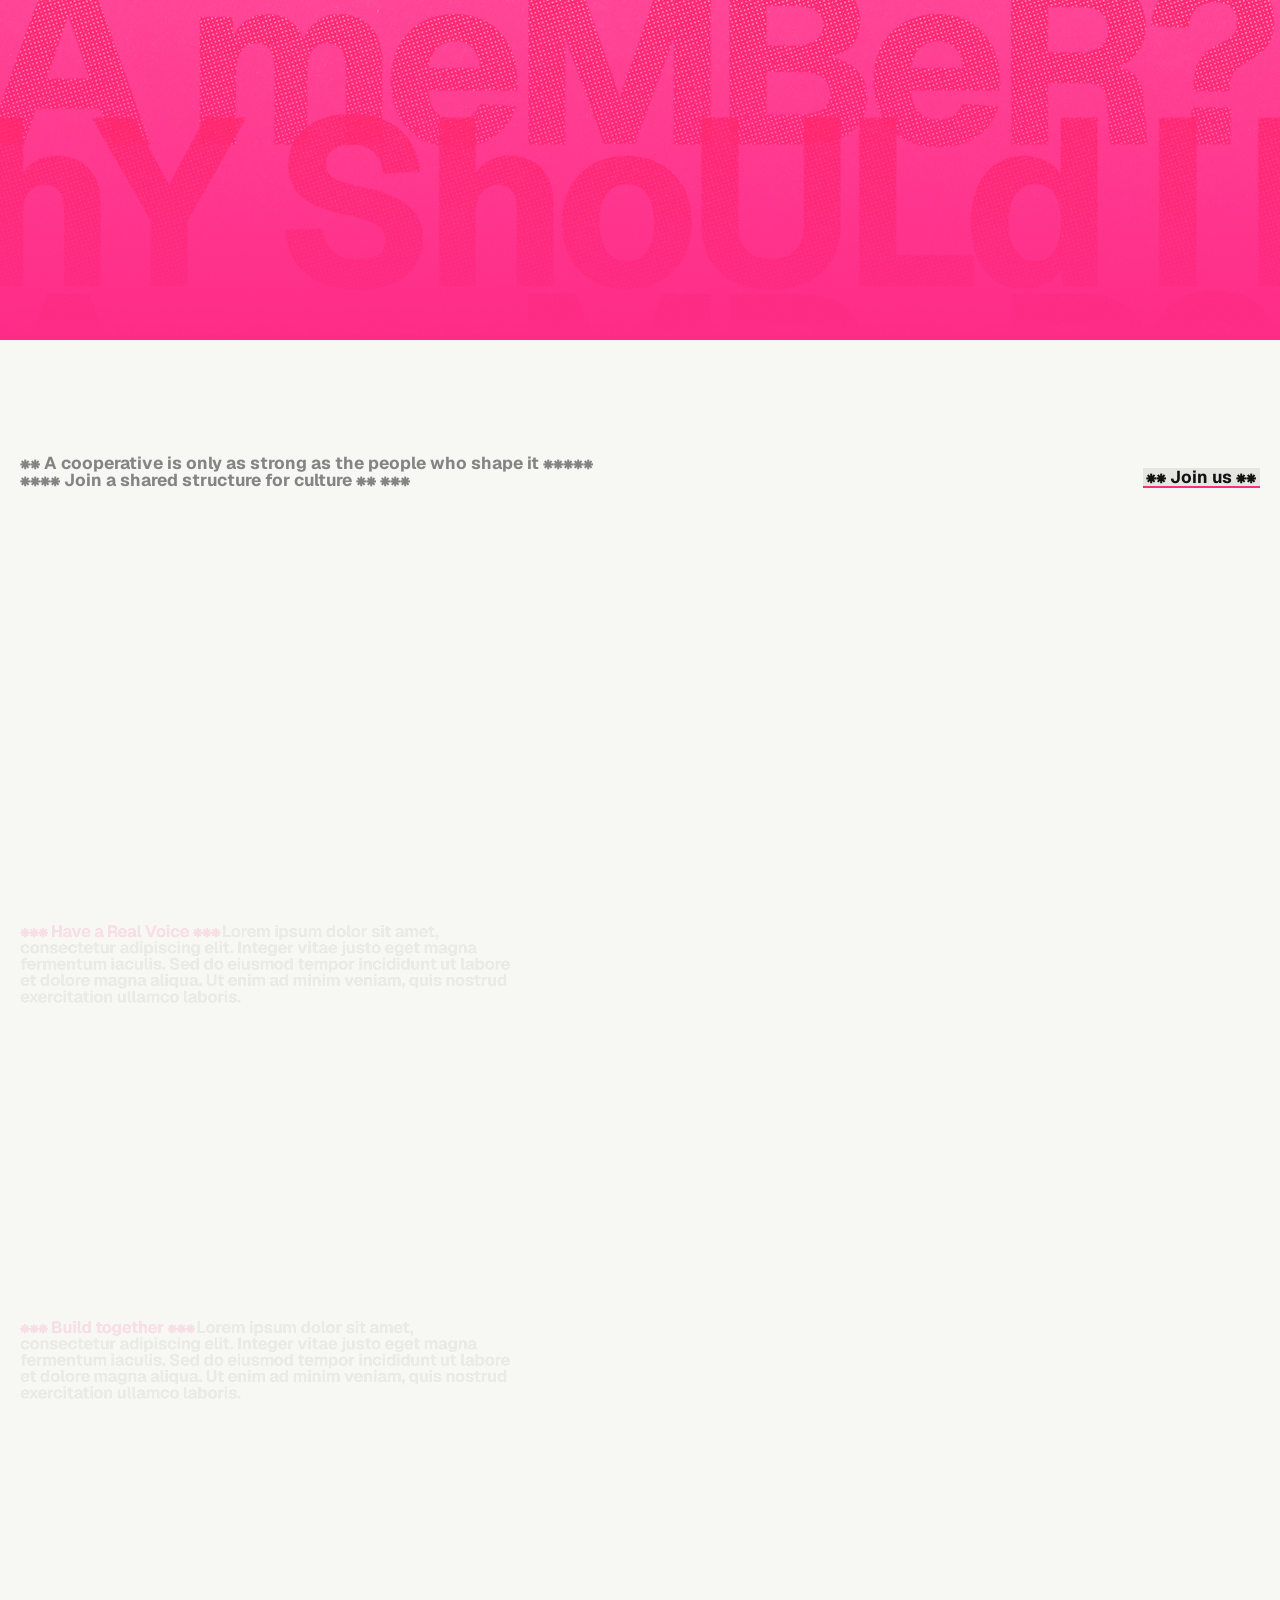
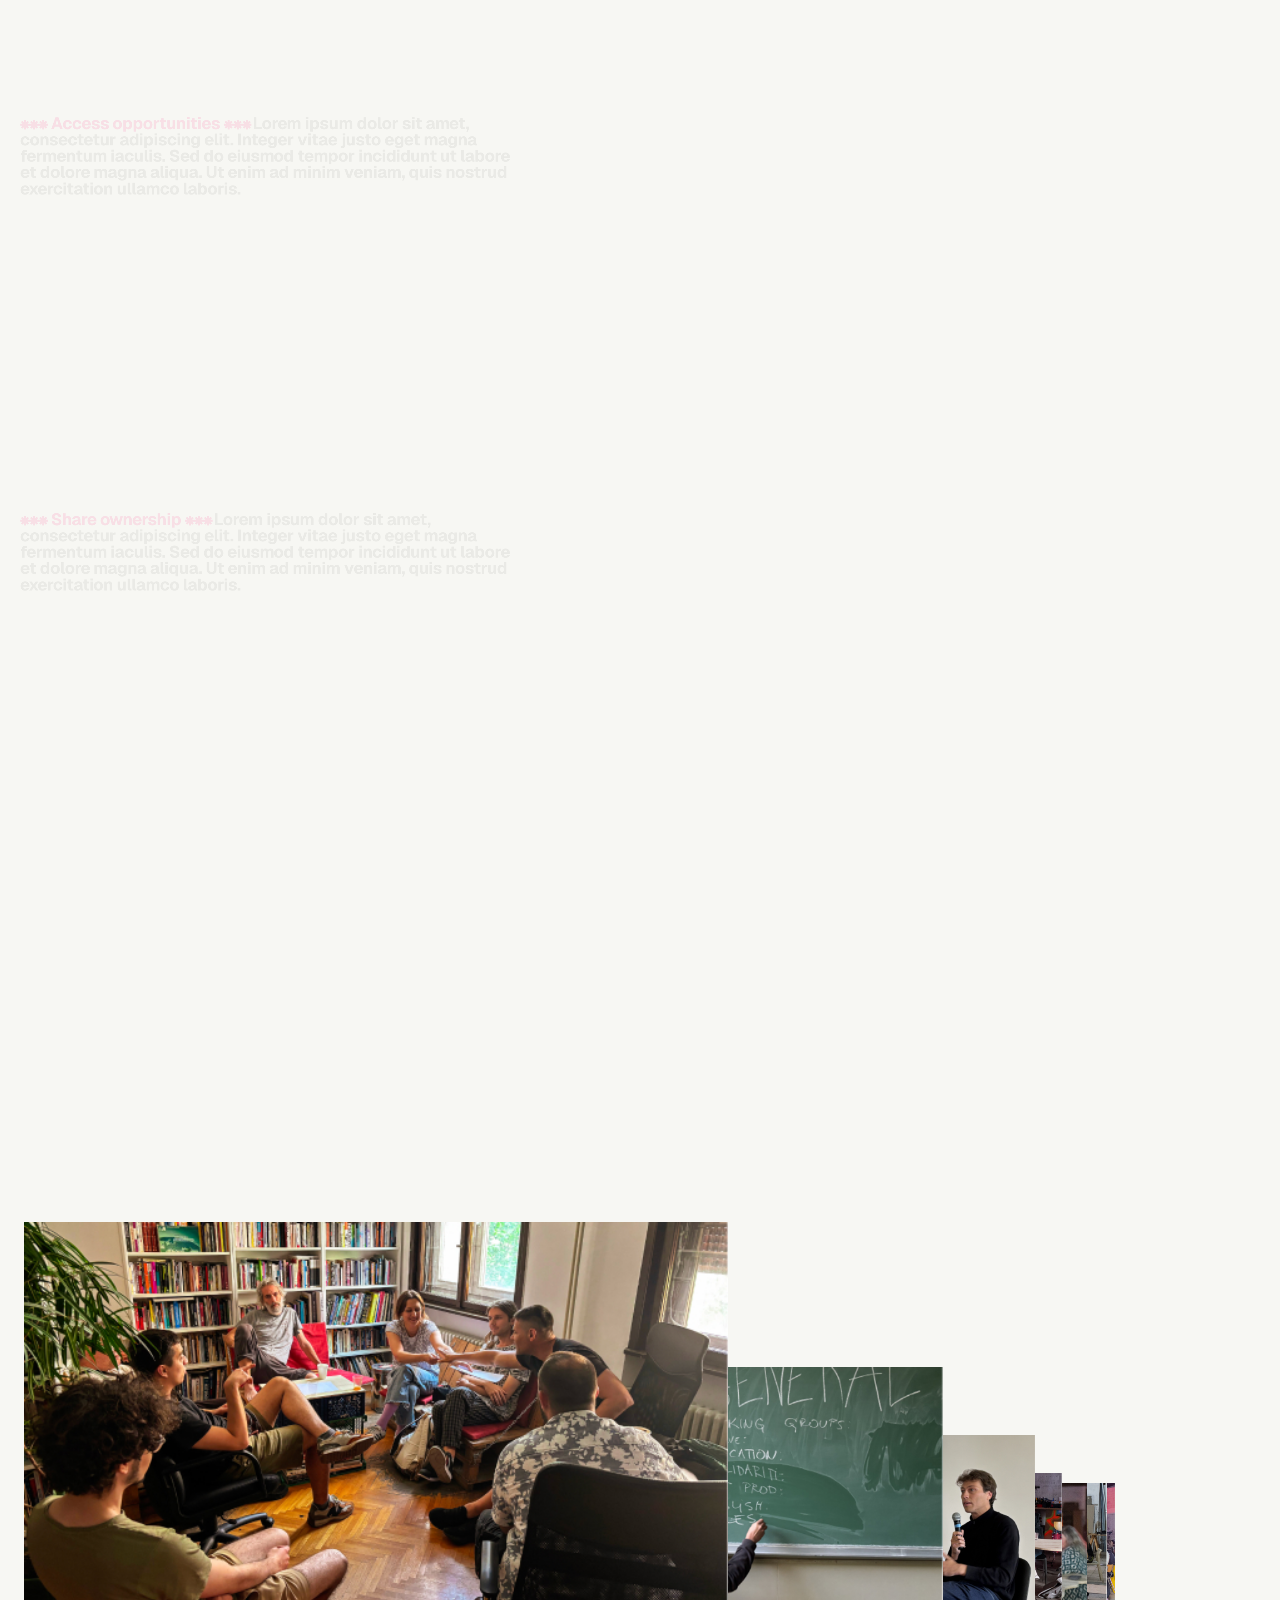
==== commit 34903d83: "Update mix with Emanuele version — Style Mix with the emanuelle content structure" ====
--- a/index.html
+++ b/index.html
@@ -6,11 +6,11 @@
   <meta name="theme-color" content="#000000" />
   <title>OUR*COOP</title>
   <link rel="stylesheet" href="./styles.css" />
-</head>
+<link rel="stylesheet" href="./header.css" /><link rel="stylesheet" href="./footer.css" /></head>
 <body>
   <div class="hero__topbar">
     <div class="brand-row">
-      <a class="brand" href="#top" aria-label="OUR COOP">
+      <a class="brand" href="./index.html" aria-label="OUR COOP — Homepage">
         <img class="brand-logo" src="./assets/images/ourlogo-pink.svg" alt="OUR COOP" />
       </a>
     </div>
@@ -26,7 +26,7 @@
       </span>
     </nav>
 
-    <a class="join-link" href="#join">** Join us **</a>
+    <div class="header-links"><a class="join-link" href="./index.html#join">** Join us **</a><nav class="page-nav" aria-label="Main navigation"><a href="./cooperate.html">Cooperate</a><a href="./projects.html">Projects</a><a href="./events.html">Events</a><a href="./editorial.html">Editorial</a><a href="./coop-wiki.html">Coop wiki</a><a href="./resource-map.html">Resources</a></nav></div>
   </div>
 
   <header class="hero" id="top">
@@ -283,7 +283,6 @@
 
   <footer class="site-footer">
     <div class="site-footer__about">
-      <img class="site-footer__logo" src="./assets/images/ourlogo-pink.svg" alt="OUR COOP" />
       <p class="site-footer__lead">Lorem ipsum dolor sit amet, consectetur adipiscing elit * Sed do eiusmod tempor incididunt ut labore et dolore magna aliqua * Ut enim ad minim veniam, quis nostrud exercitation ullamco laboris nisi ut aliquip ex ea commodo consequat *</p>
       <p class="site-footer__lead site-footer__lead--indented">Duis aute irure dolor in reprehenderit in voluptate velit esse cillum dolore eu fugiat nulla pariatur * Excepteur sint occaecat cupidatat non proident, sunt in culpa qui officia deserunt mollit anim id est laborum *</p>
     </div>
@@ -326,5 +325,7 @@
   </footer>
 
   <script src="./script.js"></script>
+<script src="./footer.js"></script>
+
 </body>
 </html>
--- a/styles.css
+++ b/styles.css
@@ -0,0 +1,1639 @@
+@font-face {
+  font-family: "OURGeist";
+  src: url("./assets/fonts/SV-GeistKICKVOIDLOOP3.0-Bold.otf") format("opentype");
+  font-weight: 400;
+  font-style: normal;
+  font-display: swap;
+}
+
+:root {
+  --bg: #000;
+  --pink: #ff2a83;
+  --white: #f7f7f3;
+  --ink: #121212;
+  --page-padding: clamp(18px, 1.6vw, 30px);
+}
+
+* {
+  box-sizing: border-box;
+}
+
+html {
+  background: var(--bg);
+  scroll-behavior: smooth;
+}
+
+body {
+  margin: 0;
+  background: var(--bg);
+  color: var(--white);
+  font-family: "OURGeist", Arial, Helvetica, sans-serif;
+  font-synthesis: none;
+  overflow-x: hidden;
+}
+
+a {
+  color: inherit;
+  text-decoration: none;
+}
+
+.sr-only {
+  position: absolute;
+  width: 1px;
+  height: 1px;
+  padding: 0;
+  margin: -1px;
+  overflow: hidden;
+  clip: rect(0, 0, 0, 0);
+  white-space: nowrap;
+  border: 0;
+}
+
+/* ---------------------------------------------------------
+   SECTION 1 — HEADER / HERO
+   --------------------------------------------------------- */
+
+.hero {
+  position: relative;
+  min-height: 100svh;
+  overflow: hidden;
+  background: #090909;
+  isolation: isolate;
+}
+
+.hero__media,
+.hero__background,
+.hero__overlay,
+.hero__shade {
+  position: absolute;
+  inset: 0;
+  width: 100%;
+  height: 100%;
+}
+
+.hero__transition {
+  position: absolute;
+  z-index: 4;
+  left: 0;
+  right: 0;
+  bottom: -1px;
+  height: 72%;
+  background: linear-gradient(
+    to bottom,
+    transparent 0%,
+    rgba(0,0,0,.08) 14%,
+    rgba(0,0,0,.3) 34%,
+    rgba(0,0,0,.68) 60%,
+    rgba(0,0,0,.94) 84%,
+    #000 100%
+  );
+  pointer-events: none;
+}
+
+.hero__background,
+.hero__overlay {
+  object-fit: cover;
+  object-position: center;
+}
+
+.hero__background {
+  z-index: 0;
+  filter: brightness(.8);
+}
+
+.hero__overlay {
+  z-index: 3;
+  mix-blend-mode: plus-lighter;
+}
+
+.hero__shade {
+  z-index: 2;
+  background:
+    linear-gradient(rgba(0,0,0,.2), rgba(0,0,0,.2)),
+    linear-gradient(to bottom, rgba(0,0,0,.76) 0%, rgba(0,0,0,.42) 16%, rgba(0,0,0,.16) 36%, transparent 58%),
+    linear-gradient(to right, rgba(0,0,0,.12), transparent 35%, transparent 70%, rgba(0,0,0,.10));
+  pointer-events: none;
+}
+
+.hero__ui {
+  position: relative;
+  z-index: 4;
+  min-height: 100svh;
+  padding: var(--page-padding);
+  display: flex;
+  flex-direction: column;
+  justify-content: flex-end;
+}
+
+.hero__topbar {
+  position: fixed;
+  z-index: 1000;
+  top: var(--page-padding);
+  left: var(--page-padding);
+  right: var(--page-padding);
+  display: grid;
+  grid-template-columns: auto minmax(0, 1fr) auto;
+  align-items: start;
+  gap: .18rem .65rem;
+  transition: color 220ms ease;
+}
+
+.hero__topbar::before {
+  content: "";
+  position: fixed;
+  z-index: -1;
+  top: 0;
+  left: 0;
+  width: 100vw;
+  height: clamp(130px, 22vh, 220px);
+  background: linear-gradient(to bottom, rgba(0,0,0,.72) 0%, rgba(0,0,0,.38) 32%, rgba(0,0,0,.1) 68%, transparent 100%);
+  pointer-events: none;
+  transition: opacity 220ms ease;
+}
+
+.hero__topbar.on-light {
+  color: var(--ink);
+}
+
+.hero__topbar.on-light::before {
+  opacity: 0;
+}
+
+.hero__topbar.on-light .hero__nav {
+  color: rgba(18,18,18,.5);
+}
+
+.hero__topbar.on-light .hero__nav a:hover,
+.hero__topbar.on-light .hero__nav a:focus-visible {
+  color: var(--ink);
+}
+
+.brand-row {
+  grid-column: 1;
+  grid-row: 1;
+  display: flex;
+  align-items: baseline;
+  gap: .65rem;
+  flex-wrap: wrap;
+  max-width: 70rem;
+  font-size: clamp(16px, 1.35vw, 23px);
+  line-height: .95;
+}
+
+.brand,
+.brand-description {
+  font-weight: inherit;
+}
+
+.brand {
+  display: flex;
+  align-items: center;
+  height: .95em;
+}
+
+.brand-logo {
+  display: block;
+  width: auto;
+  height: .74em;
+}
+
+.hero__nav {
+  grid-column: 2;
+  grid-row: 1;
+  display: flex;
+  flex-direction: column;
+  width: max-content;
+  margin-left: 0;
+  margin-top: 0;
+  font-size: clamp(16px, 1.35vw, 23px);
+  line-height: .95;
+  color: rgba(247,247,243,.38);
+  overflow: visible;
+  transition: top 420ms cubic-bezier(.2,.8,.2,1), margin-top 420ms cubic-bezier(.2,.8,.2,1), height 420ms cubic-bezier(.2,.8,.2,1);
+}
+
+.hero__nav-track {
+  display: flex;
+  flex-direction: column;
+  transform: translate3d(0, 0, 0);
+  transition: transform 520ms cubic-bezier(.16,1,.3,1);
+}
+
+.hero__nav a {
+  transition: color 160ms ease;
+}
+
+.hero__nav a:hover,
+.hero__nav a:focus-visible {
+  color: var(--white);
+}
+
+.hero__nav a.is-active {
+  color: var(--pink);
+}
+
+.hero__nav.is-compact {
+  height: 4.8em;
+  margin: 0;
+  overflow: hidden;
+}
+
+.hero__nav.is-compact .hero__nav-track {
+  transform: translate3d(0, calc((var(--active-index, 0) + 1) * -.95em), 0);
+}
+
+.brand-description {
+  white-space: nowrap;
+}
+
+.brand-description__letter {
+  display: inline-block;
+  min-width: .01em;
+}
+
+.brand-description__letter.is-space {
+  width: .28em;
+}
+
+.join-link {
+  position: relative;
+  grid-column: 3;
+  grid-row: 1 / span 2;
+  align-self: start;
+  justify-self: end;
+  padding: .04em .18em;
+  border-bottom: 2px solid var(--pink);
+  background: rgba(18,18,18,.08);
+  color: var(--pink);
+  font-size: clamp(16px, 1.35vw, 23px);
+  line-height: 1;
+  text-decoration: none;
+  text-decoration-thickness: .07em;
+  text-underline-offset: .05em;
+  transition: transform 180ms ease, filter 180ms ease;
+}
+
+.join-link:hover,
+.join-link:focus-visible {
+  transform: translateY(-1px) scale(1.025);
+  filter: brightness(1.12);
+  text-decoration: none;
+}
+
+.hero__bottom {
+  display: grid;
+  grid-template-columns: minmax(180px, 1fr) minmax(280px, 360px);
+  gap: 2rem;
+  align-items: end;
+}
+
+.hero__caption {
+  position: absolute;
+  left: var(--page-padding);
+  bottom: var(--page-padding);
+  width: min(440px, 42vw);
+  max-width: none;
+  padding-left: 0;
+  display: flex;
+  flex-direction: column;
+  gap: .08rem;
+  font-family: "OURGeist", Arial, Helvetica, sans-serif;
+  font-size: 10px;
+  line-height: 1.15;
+  color: rgba(247,247,243,.75);
+  margin-bottom: 0;
+}
+
+.hero__caption strong {
+  color: var(--pink);
+  font-weight: inherit;
+}
+
+.hero__event {
+  position: absolute;
+  right: var(--page-padding);
+  bottom: var(--page-padding);
+  display: flex;
+  flex-direction: column;
+  border-top: 1px solid var(--pink);
+  padding-top: .85rem;
+  font-size: clamp(16px, 1.35vw, 23px);
+  line-height: .98;
+  width: min(360px, calc(100vw - (var(--page-padding) * 2)));
+  justify-self: end;
+}
+
+.hero__event-image {
+  position: absolute;
+  right: 0;
+  bottom: calc(100% + .85rem);
+  display: block;
+  width: 100%;
+  height: auto;
+  aspect-ratio: 652 / 916;
+  overflow: hidden;
+  opacity: 0;
+  clip-path: inset(100% 0 0 0);
+  transform: translate3d(0, 24px, 0);
+  transition:
+    transform 1000ms cubic-bezier(.16,1,.3,1),
+    opacity 450ms ease,
+    clip-path 1000ms cubic-bezier(.16,1,.3,1);
+  will-change: transform, clip-path;
+}
+
+.hero__event-image img {
+  display: block;
+  width: 100%;
+  height: auto;
+  transform: translate3d(0, 13%, 0) scale(1.035);
+  transition: transform 1400ms cubic-bezier(.16,1,.3,1);
+  will-change: transform;
+}
+
+.hero__event:hover .hero__event-image,
+.hero__event:focus-visible .hero__event-image {
+  opacity: 1;
+  clip-path: inset(0 0 0 0);
+  transform: translate3d(0, 0, 0);
+}
+
+.hero__event:hover .hero__event-image img,
+.hero__event:focus-visible .hero__event-image img {
+  transform: translate3d(0, 0, 0) scale(1);
+}
+
+.hero__event-kicker {
+  color: var(--pink);
+  font-size: .58em;
+  line-height: 1.15;
+}
+
+.hero__event-meta {
+  color: rgba(247,247,243,.55);
+}
+
+.hero__event strong {
+  color: var(--white);
+  font-weight: inherit;
+}
+
+/* ---------------------------------------------------------
+   SECTION 2 — STICKY ASTERISK EXPERIENCE
+   --------------------------------------------------------- */
+
+.asterisk-scroll {
+  position: relative;
+  height: 300vh;
+  background: #000;
+}
+
+.asterisk-sticky {
+  position: sticky;
+  top: 0;
+  height: 100svh;
+  min-height: 560px;
+  overflow: hidden;
+  background: #000;
+  isolation: isolate;
+}
+
+.asterisk-field {
+  position: absolute;
+  inset: 0;
+  z-index: 1;
+  pointer-events: none;
+}
+
+.asterisk-star {
+  position: absolute;
+  left: 0;
+  top: 0;
+  color: var(--pink);
+  font-family: "OURGeist", Arial, Helvetica, sans-serif;
+  font-size: clamp(18px, 2vw, 28px);
+  font-weight: inherit;
+  line-height: 1;
+  letter-spacing: -.045em;
+  white-space: nowrap;
+  user-select: none;
+  opacity: 0;
+  will-change: transform, opacity;
+}
+
+.asterisk-title {
+  position: absolute;
+  z-index: 3;
+  left: 50%;
+  top: 50%;
+  transform: translate(-50%, -50%);
+  width: min(460px, 42vw);
+  margin: 0;
+  color: var(--pink);
+  text-align: center;
+  text-transform: uppercase;
+  font-size: clamp(18px, 2vw, 28px);
+  font-weight: inherit;
+  line-height: .92;
+  letter-spacing: -.055em;
+  pointer-events: none;
+  user-select: none;
+}
+
+.asterisk-title span {
+  display: block;
+  will-change: transform, opacity;
+}
+
+.asterisk-progress {
+  position: absolute;
+  z-index: 5;
+  left: var(--page-padding);
+  right: var(--page-padding);
+  bottom: 18px;
+  height: 1px;
+  background: rgba(255,42,131,.18);
+  pointer-events: none;
+}
+
+.asterisk-progress span {
+  display: block;
+  width: 0%;
+  height: 100%;
+  background: var(--pink);
+}
+
+/* ---------------------------------------------------------
+   SECTION 3 — SCROLL-READING STORY
+   --------------------------------------------------------- */
+
+.story-scroll {
+  position: relative;
+  height: 460vh;
+  background: #000;
+}
+
+.story-sticky {
+  position: sticky;
+  top: 0;
+  height: 100svh;
+  overflow: hidden;
+  background: #000;
+  isolation: isolate;
+}
+
+.story-copy {
+  --story-y: 60vh;
+  --story-scale: .56;
+  position: absolute;
+  top: 0;
+  left: 50%;
+  width: 90vw;
+  transform: translate3d(-50%, var(--story-y), 0) scale(var(--story-scale));
+  transform-origin: 50% 0;
+  color: rgba(247, 247, 243, .13);
+  font-size: clamp(42px, 3.25vw, 68px);
+  font-weight: inherit;
+  line-height: .93;
+  letter-spacing: -.025em;
+  will-change: transform;
+  overflow-wrap: normal;
+  word-break: normal;
+}
+
+.story-copy p {
+  margin: 0 0 .7em;
+}
+
+.story-copy__lead {
+  max-width: none;
+}
+
+.story-copy__indented {
+  width: 84%;
+  margin-left: 12% !important;
+}
+
+.story-word {
+  --word-lit: var(--white);
+  --word-dim: rgba(247, 247, 243, .13);
+  display: inline-block;
+  vertical-align: baseline;
+  white-space: nowrap;
+  overflow-wrap: normal;
+  word-break: keep-all;
+  color: transparent;
+  background: linear-gradient(
+    90deg,
+    var(--word-lit) 0%,
+    var(--word-lit) var(--word-reveal, 0%),
+    var(--word-dim) calc(var(--word-reveal, 0%) + 18%),
+    var(--word-dim) 100%
+  );
+  -webkit-background-clip: text;
+  background-clip: text;
+}
+
+.story-word::after {
+  content: none;
+}
+
+.story-logo.story-word {
+  --word-lit: var(--pink);
+  --word-dim: rgba(255, 42, 131, .16);
+}
+
+.story-copy a:not(.story-copy__more) {
+  text-decoration: underline;
+  text-decoration-thickness: .055em;
+  text-underline-offset: .08em;
+}
+
+.story-copy a:not(.story-copy__more) .story-word {
+  --word-lit: #7948ce;
+  --word-dim: rgba(121, 72, 206, .2);
+}
+
+.story-copy__more {
+  display: inline-block;
+  margin-left: 12%;
+  color: rgba(247, 247, 243, .4);
+  font-family: "OURGeist", Arial, Helvetica, sans-serif;
+  font-size: 12px;
+  font-weight: 400;
+  letter-spacing: 0;
+  line-height: 1;
+  text-decoration: underline;
+  text-underline-offset: .18em;
+  transition: color 180ms ease;
+}
+
+.story-copy__more:hover,
+.story-copy__more:focus-visible {
+  color: var(--white);
+}
+
+/* ---------------------------------------------------------
+   SECTION 4 — SCROLL-SCRUBBED FILM
+   --------------------------------------------------------- */
+
+.video-scroll {
+  position: relative;
+  height: 500vh;
+  background: #000;
+}
+
+.video-scroll__sticky {
+  position: sticky;
+  top: 0;
+  width: 100%;
+  height: 100svh;
+  overflow: hidden;
+  background: #000;
+}
+
+.video-scroll__video {
+  display: block;
+  width: 100%;
+  height: 100%;
+  object-fit: cover;
+  object-position: center;
+  opacity: 0;
+  transition: opacity 420ms ease;
+}
+
+.video-scroll.is-ready .video-scroll__video {
+  opacity: 1;
+}
+
+.video-scroll__status {
+  position: absolute;
+  left: 50%;
+  top: 50%;
+  transform: translate(-50%, -50%);
+  color: rgba(247,247,243,.55);
+  font-size: clamp(16px, 1.35vw, 23px);
+  transition: opacity 220ms ease;
+}
+
+.video-scroll.is-ready .video-scroll__status {
+  opacity: 0;
+  pointer-events: none;
+}
+
+.video-scroll__progress {
+  position: absolute;
+  z-index: 2;
+  left: var(--page-padding);
+  right: var(--page-padding);
+  bottom: 18px;
+  height: 1px;
+  background: rgba(255,255,255,.18);
+}
+
+.video-scroll__progress span {
+  display: block;
+  width: 0%;
+  height: 100%;
+  background: var(--pink);
+}
+
+/* ---------------------------------------------------------
+   SECTION 5 — JOIN / DEPTH CARDS
+   --------------------------------------------------------- */
+
+.join-scroll {
+  position: relative;
+  z-index: 4;
+  background: #000;
+  color: var(--ink);
+}
+
+.join-scroll__visual {
+  position: sticky;
+  top: 0;
+  height: 100svh;
+  overflow: hidden;
+  background: #000;
+}
+
+.join-scroll__visual img {
+  position: absolute;
+  inset: 0;
+  display: block;
+  width: 100%;
+  height: 100%;
+  object-fit: cover;
+  object-position: center top;
+}
+
+.join-scroll__visual::after {
+  content: none;
+}
+
+.join-scroll__content {
+  position: relative;
+  z-index: 2;
+  min-height: 100svh;
+  background: var(--white);
+  color: var(--ink);
+  padding: clamp(70px, 9vw, 150px) 0 14vh;
+  box-shadow: none;
+}
+
+.join-scroll__intro {
+  padding: 0 var(--page-padding) clamp(70px, 8vw, 130px);
+  display: grid;
+  grid-template-columns: minmax(0, 1fr) auto;
+  align-items: end;
+  gap: 2rem;
+  color: rgba(18,18,18,.5);
+  font-size: clamp(16px, 1.35vw, 23px);
+  line-height: .95;
+}
+
+.join-scroll__intro p {
+  max-width: 760px;
+  margin: 0;
+}
+
+.join-scroll__intro a {
+  padding: .04em .18em;
+  border-bottom: 2px solid var(--pink);
+  background: rgba(18,18,18,.08);
+  color: var(--ink);
+}
+
+.join-cards {
+  position: relative;
+  z-index: 3;
+  height: auto;
+  perspective: 1400px;
+  background: transparent;
+  overflow: hidden;
+  padding: 6svh 0 16svh;
+}
+
+.join-cards__viewer {
+  position: relative;
+  height: auto;
+  overflow: visible;
+  perspective: 1400px;
+}
+
+.join-cards__index {
+  display: none;
+}
+
+.join-cards__stage {
+  position: relative;
+  min-height: 0;
+}
+
+.join-card {
+  --line-progress: 0;
+  position: relative;
+  inset: auto;
+  min-height: clamp(300px, 44svh, 500px);
+  padding: clamp(24px, 2.8vw, 46px) var(--page-padding);
+  display: flex;
+  align-items: flex-end;
+  pointer-events: none;
+}
+
+.join-card__body {
+  width: 100%;
+  opacity: .08;
+  transform: perspective(1400px) translate3d(0, 0, -620px) scale(.58);
+  transform-origin: left bottom;
+  will-change: transform, opacity;
+  transition: transform 220ms cubic-bezier(.2,.8,.2,1), opacity 180ms ease;
+}
+
+.join-card::after {
+  content: "";
+  position: absolute;
+  left: 0;
+  right: 0;
+  bottom: 0;
+  height: 1px;
+  background: rgba(18,18,18,.22);
+  transform: scaleX(var(--line-progress));
+  transform-origin: right center;
+  will-change: transform;
+  transition: transform 420ms cubic-bezier(.16,1,.3,1);
+}
+
+.join-card h2,
+.join-card p {
+  display: inline;
+  margin: 0;
+  font-size: clamp(42px, 3.25vw, 68px);
+  line-height: .98;
+  letter-spacing: -.025em;
+}
+
+.join-card h2 {
+  color: var(--pink);
+}
+
+.join-card h2 span {
+  color: var(--pink);
+}
+
+.join-card p {
+  width: auto;
+  max-width: none;
+  color: rgba(18,18,18,.48);
+}
+
+.join-title__letter {
+  display: inline;
+}
+
+/* Scroll-led gallery after the membership reasons */
+
+.scroll-gallery {
+  position: relative;
+  z-index: 2;
+  height: 560svh;
+  margin-top: 0;
+  background: var(--white);
+  color: var(--ink);
+  pointer-events: none;
+}
+
+.scroll-gallery__viewer {
+  position: sticky;
+  top: 0;
+  height: 100svh;
+  overflow: hidden;
+}
+
+.scroll-gallery__item {
+  position: absolute;
+  top: auto;
+  bottom: clamp(52px, 6vh, 82px);
+  left: 0;
+  width: clamp(480px, 55vw, 920px);
+  margin: 0;
+  transform-origin: left bottom;
+  will-change: transform, opacity;
+}
+
+.scroll-gallery__item img {
+  display: block;
+  width: 100%;
+  height: auto;
+  aspect-ratio: 16 / 9;
+  object-fit: cover;
+}
+
+.scroll-gallery__item figcaption {
+  position: absolute;
+  top: 100%;
+  left: 0;
+  width: 100%;
+  margin-top: .7rem;
+  color: rgba(18,18,18,.5);
+  font-size: clamp(14px, 1.15vw, 20px);
+  line-height: 1.05;
+  opacity: var(--caption-opacity, 0);
+  transform: translate3d(0, calc((1 - var(--caption-opacity, 0)) * 8px), 0);
+  transition: opacity 180ms ease, transform 260ms cubic-bezier(.16,1,.3,1);
+}
+
+/* ---------------------------------------------------------
+   SECTION 6 — MEMBER DIRECTORY
+   --------------------------------------------------------- */
+
+.directory-section {
+  min-height: 100svh;
+  padding: clamp(130px, 22vh, 230px) var(--page-padding) clamp(100px, 15vh, 170px);
+  background: var(--white);
+  color: var(--ink);
+}
+
+.directory-section__title {
+  margin: 0 0 1.5rem var(--nav-content-indent, 0px);
+  color: var(--pink);
+  font-size: clamp(16px, 1.35vw, 23px);
+  line-height: .95;
+  letter-spacing: 0;
+}
+
+.directory-section__intro {
+  max-width: 760px;
+  margin: 0;
+  font-size: clamp(16px, 1.35vw, 23px);
+  line-height: 1.02;
+}
+
+.directory-grid {
+  margin-top: clamp(90px, 12vh, 150px);
+  display: grid;
+  grid-template-columns: repeat(8, minmax(0, 1fr));
+  column-gap: 6px;
+}
+
+.directory-member {
+  min-width: 0;
+  padding: 0 0 .65rem;
+  margin-bottom: 1.15rem;
+  border-bottom: 1px solid rgba(18,18,18,.24);
+  opacity: 0;
+  transform: translate3d(0, 38px, 0);
+  transition:
+    opacity 900ms ease var(--member-delay),
+    transform 1150ms cubic-bezier(.16,1,.3,1) var(--member-delay);
+}
+
+.directory-section.is-visible .directory-member {
+  opacity: 1;
+  transform: translate3d(0, 0, 0);
+}
+
+.directory-member strong,
+.directory-member span {
+  display: block;
+  overflow: hidden;
+  text-overflow: ellipsis;
+  white-space: nowrap;
+}
+
+/* ---------------------------------------------------------
+   SECTION 7 — BYLAWS
+   --------------------------------------------------------- */
+
+.bylaws-section {
+  min-height: 100svh;
+  padding: clamp(130px, 22vh, 230px) var(--page-padding) clamp(90px, 14vh, 160px);
+  background: var(--white);
+  color: var(--ink);
+}
+
+.bylaws-section__title {
+  margin: 0 0 clamp(28px, 4vh, 48px) var(--nav-content-indent, 0px);
+  color: var(--pink);
+  font-size: clamp(16px, 1.35vw, 23px);
+  line-height: .95;
+  letter-spacing: 0;
+}
+
+.bylaws-section__intro {
+  width: min(940px, 68vw);
+  margin: 0;
+  font-size: clamp(18px, 1.55vw, 28px);
+  line-height: 1.02;
+}
+
+.bylaws-files {
+  margin-top: clamp(70px, 9vh, 120px);
+  border-top: 1px solid rgba(18,18,18,.72);
+}
+
+.bylaws-file {
+  min-height: clamp(58px, 5.6vw, 82px);
+  display: grid;
+  grid-template-columns: minmax(0, 1fr) auto auto;
+  align-items: center;
+  gap: clamp(20px, 3vw, 62px);
+  border-bottom: 1px solid rgba(18,18,18,.72);
+}
+
+.bylaws-file h3 {
+  margin: 0;
+  font-size: clamp(18px, 1.55vw, 28px);
+  line-height: 1;
+}
+
+.bylaws-file h3 span,
+.bylaws-file__download {
+  color: var(--pink);
+}
+
+.bylaws-file__size {
+  color: rgba(18,18,18,.25);
+  font-size: clamp(16px, 1.3vw, 23px);
+}
+
+.bylaws-file__download {
+  padding: .08em .32em;
+  border: 0;
+  background: rgba(18,18,18,.08);
+  font-size: clamp(14px, 1.15vw, 20px);
+  line-height: 1;
+  text-transform: none;
+  transition: background-color 180ms ease, color 180ms ease;
+}
+
+.bylaws-file__download:hover,
+.bylaws-file__download:focus-visible {
+  background: var(--pink);
+  color: var(--white);
+}
+
+/* ---------------------------------------------------------
+   SECTION 8 — PARTNERS / FAQ
+   --------------------------------------------------------- */
+
+.partners-faq {
+  min-height: 100svh;
+  padding: clamp(130px, 19vh, 210px) var(--page-padding) clamp(100px, 14vh, 160px);
+  display: grid;
+  grid-template-columns: repeat(2, minmax(0, 1fr));
+  gap: clamp(50px, 6vw, 120px);
+  background: var(--white);
+  color: var(--ink);
+}
+
+.partners-faq__title {
+  margin: 0 0 clamp(24px, 3vh, 38px);
+  color: var(--pink);
+  font-size: clamp(16px, 1.35vw, 23px);
+  line-height: .95;
+}
+
+.partners-panel .partners-faq__title {
+  margin-left: var(--nav-content-indent, 0px);
+}
+
+.partners-panel__lead,
+.partners-panel__associated {
+  max-width: 900px;
+  font-size: clamp(18px, 1.5vw, 27px);
+  line-height: 1.03;
+}
+
+.partners-panel__lead,
+.partners-panel__associated p {
+  margin: 0;
+}
+
+.partners-panel a {
+  text-decoration: underline;
+  text-decoration-thickness: .055em;
+  text-underline-offset: .08em;
+}
+
+.partners-panel__associated {
+  width: 84%;
+  margin: clamp(68px, 9vh, 110px) 0 0 8%;
+  color: rgba(18,18,18,.5);
+}
+
+.partners-panel__associated h3 {
+  margin: 0 0 .65em;
+  font-size: inherit;
+  text-transform: uppercase;
+}
+
+.faq-list {
+  border-bottom: 1px solid rgba(18,18,18,.5);
+}
+
+.faq-item {
+  border-top: 1px solid rgba(18,18,18,.5);
+}
+
+.faq-item summary {
+  padding: .52em 0;
+  list-style: none;
+  cursor: pointer;
+  font-size: clamp(18px, 1.5vw, 27px);
+  line-height: 1;
+  transition: color 180ms ease;
+}
+
+.faq-item summary::-webkit-details-marker {
+  display: none;
+}
+
+.faq-item summary:hover,
+.faq-item summary:focus-visible,
+.faq-item[open] summary {
+  color: var(--pink);
+}
+
+.faq-item__answer {
+  overflow: hidden;
+  color: rgba(18,18,18,.5);
+  font-size: clamp(17px, 1.4vw, 25px);
+  line-height: 1.06;
+}
+
+.faq-item__answer p {
+  margin: 0 5% 1.15em;
+}
+
+.faq-item__answer p + p {
+  margin-top: 1em;
+}
+
+/* ---------------------------------------------------------
+   FOOTER
+   --------------------------------------------------------- */
+
+.site-footer {
+  min-height: 100svh;
+  padding: var(--page-padding);
+  display: grid;
+  grid-template-columns: minmax(0, 1.45fr) minmax(320px, .85fr);
+  grid-template-rows: auto 1fr auto auto;
+  gap: 3rem clamp(60px, 8vw, 160px);
+  background: #000;
+  color: rgba(247,247,243,.48);
+}
+
+.site-footer__about {
+  grid-column: 1;
+  grid-row: 1;
+  max-width: 760px;
+}
+
+.site-footer__logo {
+  display: block;
+  width: auto;
+  height: clamp(18px, 1.45vw, 27px);
+  margin-bottom: 1.2em;
+}
+
+.site-footer__lead {
+  max-width: 680px;
+  margin: 0;
+  font-size: clamp(18px, 1.48vw, 27px);
+  line-height: 1.04;
+}
+
+.site-footer__lead--indented {
+  width: 88%;
+  margin: 1em 0 0 8%;
+}
+
+.site-footer__newsletter {
+  position: relative;
+  grid-column: 2;
+  grid-row: 1;
+}
+
+.site-footer__newsletter h2 {
+  margin: 0 0 1.7em;
+  font-size: clamp(18px, 1.48vw, 27px);
+  line-height: 1.05;
+}
+
+.site-footer__newsletter label {
+  display: block;
+}
+
+.site-footer__newsletter input {
+  width: 100%;
+  padding: .28em 0;
+  border: 0;
+  border-bottom: 1px solid rgba(247,247,243,.42);
+  border-radius: 0;
+  outline: 0;
+  background: transparent;
+  color: var(--white);
+  font: inherit;
+  font-size: clamp(18px, 1.48vw, 27px);
+}
+
+.site-footer__newsletter input::placeholder {
+  color: rgba(247,247,243,.48);
+  opacity: 1;
+}
+
+.site-footer__newsletter input:focus {
+  border-color: var(--pink);
+}
+
+.site-footer__newsletter button {
+  position: absolute;
+  right: 0;
+  bottom: -1.15em;
+  padding: 0;
+  border: 0;
+  background: transparent;
+  color: rgba(247,247,243,.48);
+  font: inherit;
+  font-size: clamp(25px, 2vw, 38px);
+  cursor: pointer;
+  transition: color 180ms ease, transform 180ms ease;
+}
+
+.site-footer__newsletter button:hover,
+.site-footer__newsletter button:focus-visible {
+  color: var(--pink);
+  transform: translateX(4px);
+}
+
+.site-footer__contacts {
+  grid-column: 1;
+  grid-row: 3;
+}
+
+.site-footer__contacts dl {
+  width: min(620px, 100%);
+  margin: 0;
+  display: grid;
+  grid-template-columns: 70px minmax(0, 1fr);
+  font-size: clamp(16px, 1.3vw, 23px);
+  line-height: 1.2;
+}
+
+.site-footer__contacts dt,
+.site-footer__contacts dd {
+  margin: 0;
+}
+
+.site-footer__contacts a,
+.site-footer__legal a {
+  text-decoration: underline;
+  text-decoration-thickness: .055em;
+  text-underline-offset: .12em;
+  transition: color 180ms ease;
+}
+
+.site-footer__contacts a:hover,
+.site-footer__contacts a:focus-visible,
+.site-footer__legal a:hover,
+.site-footer__legal a:focus-visible {
+  color: var(--pink);
+}
+
+.site-footer__contact-gap {
+  margin-top: 1.25em !important;
+}
+
+.site-footer__funding {
+  grid-column: 1;
+  grid-row: 3;
+  align-self: start;
+  justify-self: end;
+  margin-right: 4%;
+  width: clamp(115px, 10vw, 180px);
+  opacity: .34;
+}
+
+.site-footer__funding img {
+  display: block;
+  width: 100%;
+  height: auto;
+}
+
+.site-footer__address {
+  grid-column: 2;
+  grid-row: 3;
+  align-self: start;
+  margin: 0;
+  font-style: normal;
+  font-size: clamp(16px, 1.3vw, 23px);
+  line-height: 1.25;
+}
+
+.site-footer__legal {
+  grid-column: 1;
+  grid-row: 4;
+  display: flex;
+  gap: clamp(30px, 4vw, 80px);
+  font-size: 11px;
+  text-transform: uppercase;
+}
+
+.site-footer__copyright {
+  grid-column: 2;
+  grid-row: 4;
+  margin: 0;
+  font-size: 11px;
+  text-transform: uppercase;
+}
+
+.directory-member strong {
+  font-size: clamp(9px, .66vw, 12px);
+  line-height: 1;
+  text-transform: uppercase;
+  transition: color 220ms ease;
+}
+
+.directory-member:hover strong {
+  color: var(--pink);
+}
+
+.directory-member span {
+  color: rgba(18,18,18,.56);
+  font-size: clamp(9px, .62vw, 11px);
+  line-height: 1.05;
+}
+
+/* ---------------------------------------------------------
+   CONTINUATION / PLACEHOLDERS
+   --------------------------------------------------------- */
+
+.content-section {
+  min-height: 86svh;
+  padding: clamp(70px, 8vw, 140px) var(--page-padding);
+  background: var(--white);
+  color: var(--ink);
+  border-bottom: 1px solid rgba(0,0,0,.18);
+}
+
+.content-section__eyebrow {
+  margin: 0 0 1.5rem;
+  color: var(--pink);
+  text-transform: uppercase;
+  font-size: 12px;
+}
+
+.content-section h2 {
+  max-width: 980px;
+  margin: 0;
+  font-size: clamp(16px, 1.35vw, 23px);
+  line-height: .95;
+  letter-spacing: 0;
+}
+
+.content-section > p:not(.content-section__eyebrow) {
+  max-width: 680px;
+  margin: 2rem 0 0;
+  font-family: Arial, Helvetica, sans-serif;
+  font-size: 16px;
+  line-height: 1.4;
+}
+
+@media (max-width: 780px) {
+  .hero__topbar {
+    grid-template-columns: auto minmax(0, 1fr) auto;
+  }
+
+  .brand-row {
+    max-width: calc(100vw - 130px);
+  }
+
+  .brand-description {
+    display: none;
+  }
+
+  .hero__nav.is-compact .hero__nav-track {
+    transform: translate3d(0, calc(var(--active-index, 0) * -.95em), 0);
+  }
+
+  .hero__nav {
+    margin-left: 0;
+    margin-top: .18rem;
+    font-size: 16px;
+  }
+
+  .hero__bottom {
+    grid-template-columns: 1fr;
+  }
+
+  .hero__caption {
+    display: none;
+  }
+
+  .hero__event {
+    width: min(360px, calc(100vw - (var(--page-padding) * 2)));
+    justify-self: end;
+  }
+
+  .asterisk-scroll {
+    height: 250vh;
+  }
+
+  .asterisk-title {
+    width: 68vw;
+    font-size: clamp(18px, 5.6vw, 25px);
+  }
+
+  .asterisk-star {
+    font-size: clamp(18px, 5.6vw, 25px);
+  }
+
+  .story-scroll {
+    height: 500vh;
+  }
+
+  .story-copy {
+    --story-y: 68vh;
+    --story-scale: .7;
+    width: calc(100vw - (var(--page-padding) * 2));
+    font-size: clamp(31px, 9vw, 46px);
+    line-height: .96;
+  }
+
+  .story-copy__indented {
+    width: 92%;
+    margin-left: 8% !important;
+  }
+
+  .story-copy__more {
+    margin-left: 8%;
+  }
+
+  .join-scroll__intro,
+  .join-card {
+    grid-template-columns: 1fr;
+  }
+
+  .join-card {
+    gap: 1.5rem;
+  }
+
+  .join-cards__index {
+    display: none;
+  }
+
+  .join-cards__stage {
+    min-height: 0;
+  }
+
+  .join-card h2 {
+    text-align: left;
+  }
+
+  .join-card h2,
+  .join-card p {
+    font-size: clamp(31px, 9vw, 46px);
+  }
+
+  .scroll-gallery {
+    height: 500svh;
+  }
+
+  .scroll-gallery__item {
+    width: 82vw;
+  }
+
+  .directory-section__title {
+    margin-left: 0;
+  }
+
+  .bylaws-section__title {
+    margin-left: 0;
+  }
+
+  .bylaws-section__intro {
+    width: 100%;
+  }
+
+  .bylaws-file {
+    grid-template-columns: minmax(0, 1fr) auto;
+    gap: .75rem;
+    padding: .8rem 0;
+  }
+
+  .bylaws-file__size {
+    grid-column: 1;
+    grid-row: 2;
+  }
+
+  .bylaws-file__download {
+    grid-column: 2;
+    grid-row: 1 / span 2;
+  }
+
+  .partners-faq {
+    grid-template-columns: 1fr;
+  }
+
+  .partners-panel .partners-faq__title {
+    margin-left: 0;
+  }
+
+  .partners-panel__associated {
+    width: 100%;
+    margin-left: 0;
+  }
+
+  .site-footer {
+    min-height: auto;
+    grid-template-columns: 1fr;
+    grid-template-rows: none;
+    gap: 4rem;
+    padding-top: 110px;
+    padding-bottom: 35px;
+  }
+
+  .site-footer__about,
+  .site-footer__newsletter,
+  .site-footer__contacts,
+  .site-footer__funding,
+  .site-footer__address,
+  .site-footer__legal,
+  .site-footer__copyright {
+    grid-column: 1;
+    grid-row: auto;
+  }
+
+  .site-footer__lead--indented {
+    width: 100%;
+    margin-left: 0;
+  }
+
+  .site-footer__funding {
+    justify-self: start;
+    margin: 0;
+  }
+
+  .site-footer__legal {
+    flex-wrap: wrap;
+  }
+
+  .directory-grid {
+    grid-template-columns: repeat(2, minmax(0, 1fr));
+    margin-top: 70px;
+  }
+}
+
+@media (min-width: 781px) and (max-width: 1120px) {
+  .directory-grid {
+    grid-template-columns: repeat(4, minmax(0, 1fr));
+  }
+}
+
+@media (prefers-reduced-motion: reduce) {
+  html {
+    scroll-behavior: auto;
+  }
+
+  .asterisk-scroll {
+    height: 100svh;
+  }
+
+  .asterisk-star {
+    opacity: 1 !important;
+  }
+
+  .asterisk-progress {
+    display: none;
+  }
+
+  .hero__event-image,
+  .hero__event-image img {
+    transition: none;
+  }
+
+  .story-scroll {
+    height: auto;
+  }
+
+  .story-sticky {
+    position: relative;
+    height: auto;
+    overflow: visible;
+  }
+
+  .story-copy {
+    position: relative;
+    left: 50%;
+    padding: 18vh 0;
+    transform: translate3d(-50%, 0, 0) !important;
+    color: var(--white);
+    will-change: auto;
+  }
+
+  .story-word::after {
+    content: none;
+  }
+
+  .story-word {
+    color: var(--white);
+    background: none;
+  }
+
+  .story-logo.story-word {
+    color: var(--pink);
+  }
+
+  .video-scroll {
+    height: 100svh;
+  }
+
+  .video-scroll__progress {
+    display: none;
+  }
+
+  .join-scroll {
+    margin-top: 0;
+  }
+
+  .join-scroll__visual {
+    position: relative;
+  }
+
+  .join-scroll__visual img,
+  .join-card__body {
+    transform: none !important;
+  }
+
+  .join-card__body {
+    opacity: 1 !important;
+  }
+
+  .join-cards {
+    height: auto;
+  }
+
+  .join-cards__viewer {
+    position: relative;
+    height: auto;
+    overflow: visible;
+  }
+
+  .join-cards__index {
+    display: none;
+  }
+
+  .join-cards__stage {
+    position: relative;
+    top: auto;
+    min-height: 0;
+    bottom: auto;
+  }
+
+  .join-card {
+    position: relative;
+    inset: auto;
+    min-height: 50svh;
+  }
+
+  .join-card {
+    --line-progress: 1;
+  }
+
+  .directory-member {
+    opacity: 1;
+    transform: none;
+    transition: none;
+  }
+
+}
+
+/* Page links sit beside the existing section navigation. */
+.header-links {
+  grid-column: 3;
+  grid-row: 1 / span 2;
+  display: flex;
+  flex-direction: column;
+  align-items: flex-end;
+  gap: .75rem;
+}
+.header-links .join-link { align-self: flex-end; }
+.page-nav {
+  display: flex;
+  flex-direction: column;
+  align-items: flex-end;
+  gap: .15em;
+  font-size: clamp(16px, 1.35vw, 23px);
+  line-height: 1.1;
+}
+.page-nav a { color: inherit; text-decoration: none; font-weight: 400; }
+.page-nav a:hover { color: var(--pink); }
+.page-nav a:focus-visible { outline: 2px solid var(--pink); outline-offset: 3px; }
+@media (max-width: 600px) {
+  .hero__topbar { grid-template-columns: minmax(0, 1fr) auto; }
+  .hero__topbar .brand-row { grid-column: 1; grid-row: 1; }
+  .hero__topbar .hero__nav { grid-column: 1; grid-row: 2; width: auto; }
+  .hero__topbar .header-links { grid-column: 2; grid-row: 1 / span 2; }
+}
--- a/header.css
+++ b/header.css
@@ -0,0 +1,133 @@
+@font-face {
+  font-family: "OURGeist";
+  src: url("./assets/fonts/SV-GeistKICKVOIDLOOP3.0-Bold.otf") format("opentype");
+  font-weight: 400;
+  font-style: normal;
+  font-display: swap;
+}
+.hero__topbar {
+  --pink: #ff2a83;
+  --page-padding: clamp(18px, 1.6vw, 30px);
+  display: grid;
+  grid-template-columns: auto minmax(0, 1fr) auto;
+  align-items: start;
+  gap: .18rem .65rem;
+  font-family: "OURGeist", Arial, Helvetica, sans-serif;
+  font-size: clamp(16px, 1.35vw, 23px);
+  font-weight: 400;
+  line-height: .95;
+}
+.hero__topbar .brand-row { grid-column: 1; grid-row: 1; display: flex; font-size: inherit; }
+.hero__topbar .brand { display: flex; align-items: center; height: .95em; }
+.hero__topbar .brand-logo { display: block; width: auto; height: .74em; }
+.hero__topbar .hero__nav { grid-column: 2; grid-row: 1; font-size: inherit; }
+.hero__topbar .header-links { grid-column: 3; grid-row: 1 / span 2; display: flex; flex-direction: column; align-items: flex-end; gap: .75rem; }
+.hero__topbar .join-link { align-self: flex-end; padding: .04em .18em; border-bottom: 2px solid var(--pink); background: rgba(18,18,18,.08); color: var(--pink); font-size: inherit; line-height: 1; text-decoration: none; }
+.hero__topbar .page-nav { display: flex; flex-direction: column; align-items: flex-end; gap: .15em; font-size: inherit; line-height: 1.1; }
+.hero__topbar .page-nav a { color: inherit; text-decoration: none; font-weight: 400; }
+.hero__topbar .page-nav a:hover { color: var(--pink); }
+.hero__topbar a:focus-visible { outline: 2px solid var(--pink); outline-offset: 3px; }
+.hero__topbar.subpage-header {
+  position: fixed;
+  top: var(--page-padding);
+  left: var(--page-padding);
+  right: var(--page-padding);
+  bottom: auto;
+  z-index: 1000;
+  box-sizing: border-box;
+  width: auto;
+  min-height: 0;
+  padding: 0;
+  margin: 0;
+  color: #121212;
+  background: transparent;
+  pointer-events: none;
+}
+.subpage-header a { pointer-events: auto; }
+.subpage-header .join-link { background: transparent; }
+.subpage-header .hero__nav { display: block; width: auto; margin: 0; padding: 0; }
+.subpage-header .current-page { color: var(--pink); white-space: nowrap; }
+@media (max-width: 780px) {
+  .hero__topbar { font-size: 16px; }
+}
+@media (max-width: 600px) {
+  .hero__topbar { grid-template-columns: minmax(0, 1fr) auto; }
+  .hero__topbar .hero__nav { grid-column: 1; grid-row: 2; width: auto; }
+  .hero__topbar .header-links { grid-column: 2; grid-row: 1 / span 2; }
+  .subpage-header .current-page { white-space: normal; }
+}
+
+/* Imported .brand rules must not change the shared logo's em-based sizing. */
+.hero__topbar .brand {
+  font-size: inherit;
+  line-height: .95;
+  font-weight: 400;
+  letter-spacing: 0;
+  padding: 0;
+  margin: 0;
+}
+
+/* Workspace links continue the page title in the shared top row. */
+.hero__topbar.subpage-header:has(> .our-network-nav) {
+  grid-template-columns: auto auto minmax(0, 1fr) auto;
+}
+.hero__topbar.subpage-header > .our-network-nav {
+  grid-column: 3;
+  grid-row: 1;
+  display: flex;
+  align-items: baseline;
+  flex-wrap: wrap;
+  gap: .5em 1.5em;
+  margin: 0 0 0 1em;
+  padding: 0;
+  border: 0;
+  background: transparent;
+  pointer-events: auto;
+  font-family: "OURGeist", Arial, Helvetica, sans-serif;
+  font-size: clamp(9px, .66vw, 12px);
+  line-height: 1.4;
+}
+.hero__topbar.subpage-header > .our-network-nav a {
+  padding: 0;
+  border: 0;
+  border-radius: 0;
+  background: transparent;
+  color: #121212;
+  font: inherit;
+  text-decoration: underline;
+  text-underline-offset: 4px;
+}
+.hero__topbar.subpage-header > .our-network-nav a[aria-current] { color: #ff2a83; background: transparent; }
+.hero__topbar.subpage-header:has(> .our-network-nav) > .header-links { grid-column: 4; }
+@media (max-width: 1000px) {
+  .hero__topbar.subpage-header:has(> .our-network-nav) { grid-template-columns: auto minmax(0, 1fr) auto; }
+  .hero__topbar.subpage-header > .our-network-nav { grid-column: 2; grid-row: 2; margin: .75em 0 0; }
+  .hero__topbar.subpage-header:has(> .our-network-nav) > .header-links { grid-column: 3; }
+}
+@media (max-width: 600px) {
+  .hero__topbar.subpage-header:has(> .our-network-nav) { grid-template-columns: minmax(0, 1fr) auto; }
+  .hero__topbar.subpage-header > .our-network-nav { grid-column: 1; grid-row: 3; }
+  .hero__topbar.subpage-header:has(> .our-network-nav) > .header-links { grid-column: 2; grid-row: 1 / span 3; }
+}
+
+/* Internal pages use the same logo silhouette in black. */
+.hero__topbar.subpage-header .brand-logo { filter: brightness(0); }
+
+/* Keep the call to action pink without the experimental text animation. */
+body .hero__topbar .header-links .join-link,
+body .hero__topbar .header-links .join-link:hover,
+body .hero__topbar .header-links .join-link:focus-visible {
+  color: #ff2a83;
+  border-color: #ff2a83;
+  background: transparent;
+  transform: none;
+  filter: none;
+}
+
+/* Internal navigation remains dark throughout scrolling. */
+.hero__topbar.subpage-header,
+.hero__topbar.subpage-header.at-footer { color: #121212; }
+.hero__topbar.subpage-header .page-nav a,
+.hero__topbar.subpage-header.at-footer .our-network-nav a { color: #121212; }
+.hero__topbar.subpage-header.at-footer .our-network-nav a[aria-current] { color: #ff2a83; }
+.hero__topbar .page-nav a:hover { color: #ff2a83; }
--- a/footer.css
+++ b/footer.css
@@ -0,0 +1,231 @@
+body > .site-footer {
+  min-height: 100svh;
+  padding: var(--page-padding);
+  display: grid;
+  grid-template-columns: minmax(0, 1.45fr) minmax(320px, .85fr);
+  grid-template-rows: auto 1fr auto auto;
+  gap: 3rem clamp(60px, 8vw, 160px);
+  background: #000;
+  color: rgba(247,247,243,.48);
+}
+
+body > .site-footer .site-footer__about {
+  grid-column: 1;
+  grid-row: 1;
+  max-width: 760px;
+}
+
+body > .site-footer .site-footer__lead {
+  max-width: 680px;
+  margin: 0;
+  font-size: clamp(18px, 1.48vw, 27px);
+  line-height: 1.04;
+}
+
+body > .site-footer .site-footer__lead--indented {
+  width: 88%;
+  margin: 1em 0 0 8%;
+}
+
+body > .site-footer .site-footer__newsletter {
+  position: relative;
+  grid-column: 2;
+  grid-row: 1;
+}
+
+body > .site-footer .site-footer__newsletter h2 {
+  margin: 0 0 1.7em;
+  font-size: clamp(18px, 1.48vw, 27px);
+  line-height: 1.05;
+}
+
+body > .site-footer .site-footer__newsletter label {
+  display: block;
+}
+
+body > .site-footer .site-footer__newsletter input {
+  width: 100%;
+  padding: .28em 0;
+  border: 0;
+  border-bottom: 1px solid rgba(247,247,243,.42);
+  border-radius: 0;
+  outline: 0;
+  background: transparent;
+  color: var(--white);
+  font: inherit;
+  font-size: clamp(18px, 1.48vw, 27px);
+}
+
+body > .site-footer .site-footer__newsletter input::placeholder {
+  color: rgba(247,247,243,.48);
+  opacity: 1;
+}
+
+body > .site-footer .site-footer__newsletter input:focus {
+  border-color: var(--pink);
+}
+
+body > .site-footer .site-footer__newsletter button {
+  position: absolute;
+  right: 0;
+  bottom: -1.15em;
+  padding: 0;
+  border: 0;
+  background: transparent;
+  color: rgba(247,247,243,.48);
+  font: inherit;
+  font-size: clamp(25px, 2vw, 38px);
+  cursor: pointer;
+  transition: color 180ms ease, transform 180ms ease;
+}
+
+body > .site-footer .site-footer__newsletter button:hover,
+body > .site-footer .site-footer__newsletter button:focus-visible {
+  color: var(--pink);
+  transform: translateX(4px);
+}
+
+body > .site-footer .site-footer__contacts {
+  grid-column: 1;
+  grid-row: 3;
+}
+
+body > .site-footer .site-footer__contacts dl {
+  width: min(620px, 100%);
+  margin: 0;
+  display: grid;
+  grid-template-columns: 70px minmax(0, 1fr);
+  font-size: clamp(16px, 1.3vw, 23px);
+  line-height: 1.2;
+}
+
+body > .site-footer .site-footer__contacts dt,
+body > .site-footer .site-footer__contacts dd {
+  margin: 0;
+}
+
+body > .site-footer .site-footer__contacts a,
+body > .site-footer .site-footer__legal a {
+  text-decoration: underline;
+  text-decoration-thickness: .055em;
+  text-underline-offset: .12em;
+  transition: color 180ms ease;
+}
+
+body > .site-footer .site-footer__contacts a:hover,
+body > .site-footer .site-footer__contacts a:focus-visible,
+body > .site-footer .site-footer__legal a:hover,
+body > .site-footer .site-footer__legal a:focus-visible {
+  color: var(--pink);
+}
+
+body > .site-footer .site-footer__contact-gap {
+  margin-top: 1.25em !important;
+}
+
+body > .site-footer .site-footer__funding {
+  grid-column: 1;
+  grid-row: 3;
+  align-self: start;
+  justify-self: end;
+  margin-right: 4%;
+  width: clamp(115px, 10vw, 180px);
+  opacity: .34;
+}
+
+body > .site-footer .site-footer__funding img {
+  display: block;
+  width: 100%;
+  height: auto;
+}
+
+body > .site-footer .site-footer__address {
+  grid-column: 2;
+  grid-row: 3;
+  align-self: start;
+  margin: 0;
+  font-style: normal;
+  font-size: clamp(16px, 1.3vw, 23px);
+  line-height: 1.25;
+}
+
+body > .site-footer .site-footer__legal {
+  grid-column: 1;
+  grid-row: 4;
+  display: flex;
+  gap: clamp(30px, 4vw, 80px);
+  font-size: 11px;
+  text-transform: uppercase;
+}
+
+body > .site-footer .site-footer__copyright {
+  grid-column: 2;
+  grid-row: 4;
+  margin: 0;
+  font-size: 11px;
+  text-transform: uppercase;
+}
+
+
+@media (max-width: 780px) {
+  body > .site-footer {
+    min-height: auto;
+    grid-template-columns: 1fr;
+    grid-template-rows: none;
+    gap: 4rem;
+    padding-top: 110px;
+    padding-bottom: 35px;
+  }
+
+  body > .site-footer .site-footer__about,
+  body > .site-footer .site-footer__newsletter,
+  body > .site-footer .site-footer__contacts,
+  body > .site-footer .site-footer__funding,
+  body > .site-footer .site-footer__address,
+  body > .site-footer .site-footer__legal,
+  body > .site-footer .site-footer__copyright {
+    grid-column: 1;
+    grid-row: auto;
+  }
+
+  body > .site-footer .site-footer__lead--indented {
+    width: 100%;
+    margin-left: 0;
+  }
+
+  body > .site-footer .site-footer__funding {
+    justify-self: start;
+    margin: 0;
+  }
+
+  body > .site-footer .site-footer__legal {
+    flex-wrap: wrap;
+  }
+
+}
+
+body > .site-footer {
+  --page-padding: clamp(18px, 1.6vw, 30px);
+  --pink: #ff2a83;
+  box-sizing: border-box;
+  width: auto;
+  max-width: none;
+  margin: 0;
+  border: 0;
+  padding-top: clamp(90px, 12vh, 140px);
+  font-family: "OURGeist", Arial, Helvetica, sans-serif;
+  font-weight: 400;
+  letter-spacing: 0;
+  line-height: 1.1;
+}
+body > .site-footer *, body > .site-footer *::before { box-sizing: border-box; }
+body > .site-footer a { color: inherit; text-decoration: none; }
+
+body > .site-footer .sr-only { position: absolute; width: 1px; height: 1px; padding: 0; margin: -1px; overflow: hidden; clip: rect(0,0,0,0); white-space: nowrap; border: 0; }
+.hero__topbar.at-footer:not(.subpage-header) .hero__nav { visibility: hidden; pointer-events: none; }
+@media (min-width: 781px) {
+  body.cooperate-space-page > .site-footer { margin-left: var(--workspace-sidebar-width, 225px); }
+}
+
+.hero__topbar.at-footer:not(.subpage-header) { color: #f7f7f3; }
+.hero__topbar.at-footer:not(.subpage-header) .brand-logo { filter: none; }
